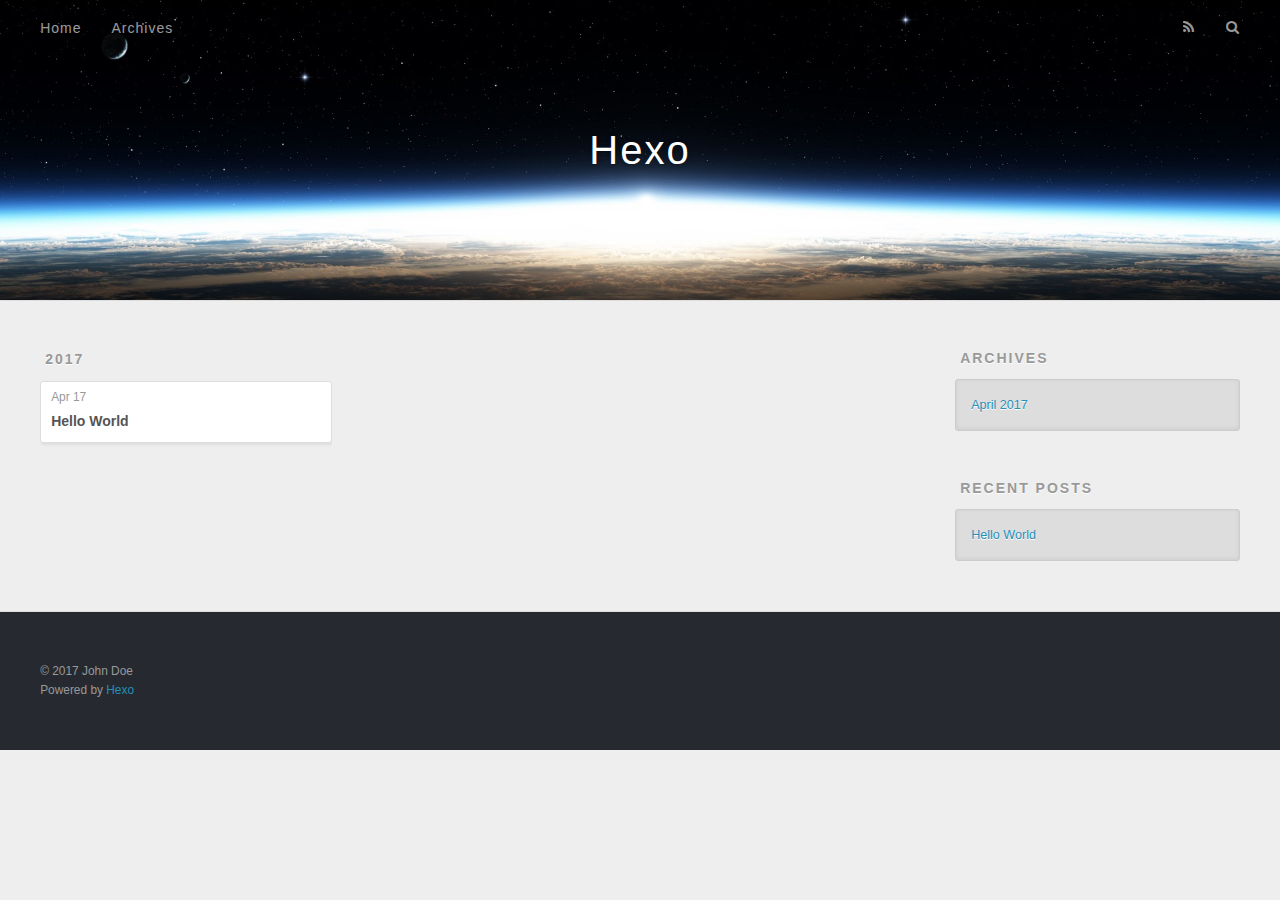
==== archives/index.html @ 11b89c08 "Site updated: 2017-04-18 00:39:40" ====
<!DOCTYPE html>
<html>
<head>
  <meta charset="utf-8">
  
  <title>Archives | Hexo</title>
  <meta name="viewport" content="width=device-width, initial-scale=1, maximum-scale=1">
  <meta property="og:type" content="website">
<meta property="og:title" content="Hexo">
<meta property="og:url" content="http://yoursite.com/archives/index.html">
<meta property="og:site_name" content="Hexo">
<meta name="twitter:card" content="summary">
<meta name="twitter:title" content="Hexo">
  
    <link rel="alternate" href="/atom.xml" title="Hexo" type="application/atom+xml">
  
  
    <link rel="icon" href="/favicon.png">
  
  
    <link href="//fonts.googleapis.com/css?family=Source+Code+Pro" rel="stylesheet" type="text/css">
  
  <link rel="stylesheet" href="/css/style.css">
  

</head>

<body>
  <div id="container">
    <div id="wrap">
      <header id="header">
  <div id="banner"></div>
  <div id="header-outer" class="outer">
    <div id="header-title" class="inner">
      <h1 id="logo-wrap">
        <a href="/" id="logo">Hexo</a>
      </h1>
      
    </div>
    <div id="header-inner" class="inner">
      <nav id="main-nav">
        <a id="main-nav-toggle" class="nav-icon"></a>
        
          <a class="main-nav-link" href="/">Home</a>
        
          <a class="main-nav-link" href="/archives">Archives</a>
        
      </nav>
      <nav id="sub-nav">
        
          <a id="nav-rss-link" class="nav-icon" href="/atom.xml" title="RSS Feed"></a>
        
        <a id="nav-search-btn" class="nav-icon" title="Search"></a>
      </nav>
      <div id="search-form-wrap">
        <form action="//google.com/search" method="get" accept-charset="UTF-8" class="search-form"><input type="search" name="q" class="search-form-input" placeholder="Search"><button type="submit" class="search-form-submit">&#xF002;</button><input type="hidden" name="sitesearch" value="http://yoursite.com"></form>
      </div>
    </div>
  </div>
</header>
      <div class="outer">
        <section id="main">
  
  
    
    
      
      
      <section class="archives-wrap">
        <div class="archive-year-wrap">
          <a href="/archives/2017" class="archive-year">2017</a>
        </div>
        <div class="archives">
    
    <article class="archive-article archive-type-post">
  <div class="archive-article-inner">
    <header class="archive-article-header">
      <a href="/2017/04/17/hello-world/" class="archive-article-date">
  <time datetime="2017-04-17T14:52:27.029Z" itemprop="datePublished">Apr 17</time>
</a>
      
  
    <h1 itemprop="name">
      <a class="archive-article-title" href="/2017/04/17/hello-world/">Hello World</a>
    </h1>
  

    </header>
  </div>
</article>
  
  
    </div></section>
  

</section>
        
          <aside id="sidebar">
  
    

  
    

  
    
  
    
  <div class="widget-wrap">
    <h3 class="widget-title">Archives</h3>
    <div class="widget">
      <ul class="archive-list"><li class="archive-list-item"><a class="archive-list-link" href="/archives/2017/04/">April 2017</a></li></ul>
    </div>
  </div>


  
    
  <div class="widget-wrap">
    <h3 class="widget-title">Recent Posts</h3>
    <div class="widget">
      <ul>
        
          <li>
            <a href="/2017/04/17/hello-world/">Hello World</a>
          </li>
        
      </ul>
    </div>
  </div>

  
</aside>
        
      </div>
      <footer id="footer">
  
  <div class="outer">
    <div id="footer-info" class="inner">
      &copy; 2017 John Doe<br>
      Powered by <a href="http://hexo.io/" target="_blank">Hexo</a>
    </div>
  </div>
</footer>
    </div>
    <nav id="mobile-nav">
  
    <a href="/" class="mobile-nav-link">Home</a>
  
    <a href="/archives" class="mobile-nav-link">Archives</a>
  
</nav>
    

<script src="//ajax.googleapis.com/ajax/libs/jquery/2.0.3/jquery.min.js"></script>


  <link rel="stylesheet" href="/fancybox/jquery.fancybox.css">
  <script src="/fancybox/jquery.fancybox.pack.js"></script>


<script src="/js/script.js"></script>

  </div>
</body>
</html>
---- css/style.css ----
body {
  width: 100%;
}
body:before,
body:after {
  content: "";
  display: table;
}
body:after {
  clear: both;
}
html,
body,
div,
span,
applet,
object,
iframe,
h1,
h2,
h3,
h4,
h5,
h6,
p,
blockquote,
pre,
a,
abbr,
acronym,
address,
big,
cite,
code,
del,
dfn,
em,
img,
ins,
kbd,
q,
s,
samp,
small,
strike,
strong,
sub,
sup,
tt,
var,
dl,
dt,
dd,
ol,
ul,
li,
fieldset,
form,
label,
legend,
table,
caption,
tbody,
tfoot,
thead,
tr,
th,
td {
  margin: 0;
  padding: 0;
  border: 0;
  outline: 0;
  font-weight: inherit;
  font-style: inherit;
  font-family: inherit;
  font-size: 100%;
  vertical-align: baseline;
}
body {
  line-height: 1;
  color: #000;
  background: #fff;
}
ol,
ul {
  list-style: none;
}
table {
  border-collapse: separate;
  border-spacing: 0;
  vertical-align: middle;
}
caption,
th,
td {
  text-align: left;
  font-weight: normal;
  vertical-align: middle;
}
a img {
  border: none;
}
input,
button {
  margin: 0;
  padding: 0;
}
input::-moz-focus-inner,
button::-moz-focus-inner {
  border: 0;
  padding: 0;
}
@font-face {
  font-family: FontAwesome;
  font-style: normal;
  font-weight: normal;
  src: url("fonts/fontawesome-webfont.eot?v=#4.0.3");
  src: url("fonts/fontawesome-webfont.eot?#iefix&v=#4.0.3") format("embedded-opentype"), url("fonts/fontawesome-webfont.woff?v=#4.0.3") format("woff"), url("fonts/fontawesome-webfont.ttf?v=#4.0.3") format("truetype"), url("fonts/fontawesome-webfont.svg#fontawesomeregular?v=#4.0.3") format("svg");
}
html,
body,
#container {
  height: 100%;
}
body {
  background: #eee;
  font: 14px "Helvetica Neue", Helvetica, Arial, sans-serif;
  -webkit-text-size-adjust: 100%;
}
.outer {
  max-width: 1220px;
  margin: 0 auto;
  padding: 0 20px;
}
.outer:before,
.outer:after {
  content: "";
  display: table;
}
.outer:after {
  clear: both;
}
.inner {
  display: inline;
  float: left;
  width: 98.33333333333333%;
  margin: 0 0.833333333333333%;
}
.left,
.alignleft {
  float: left;
}
.right,
.alignright {
  float: right;
}
.clear {
  clear: both;
}
#container {
  position: relative;
}
.mobile-nav-on {
  overflow: hidden;
}
#wrap {
  height: 100%;
  width: 100%;
  position: absolute;
  top: 0;
  left: 0;
  -webkit-transition: 0.2s ease-out;
  -moz-transition: 0.2s ease-out;
  -ms-transition: 0.2s ease-out;
  transition: 0.2s ease-out;
  z-index: 1;
  background: #eee;
}
.mobile-nav-on #wrap {
  left: 280px;
}
@media screen and (min-width: 768px) {
  #main {
    display: inline;
    float: left;
    width: 73.33333333333333%;
    margin: 0 0.833333333333333%;
  }
}
.article-date,
.article-category-link,
.archive-year,
.widget-title {
  text-decoration: none;
  text-transform: uppercase;
  letter-spacing: 2px;
  color: #999;
  margin-bottom: 1em;
  margin-left: 5px;
  line-height: 1em;
  text-shadow: 0 1px #fff;
  font-weight: bold;
}
.article-inner,
.archive-article-inner {
  background: #fff;
  -webkit-box-shadow: 1px 2px 3px #ddd;
  box-shadow: 1px 2px 3px #ddd;
  border: 1px solid #ddd;
  border-radius: 3px;
}
.article-entry h1,
.widget h1 {
  font-size: 2em;
}
.article-entry h2,
.widget h2 {
  font-size: 1.5em;
}
.article-entry h3,
.widget h3 {
  font-size: 1.3em;
}
.article-entry h4,
.widget h4 {
  font-size: 1.2em;
}
.article-entry h5,
.widget h5 {
  font-size: 1em;
}
.article-entry h6,
.widget h6 {
  font-size: 1em;
  color: #999;
}
.article-entry hr,
.widget hr {
  border: 1px dashed #ddd;
}
.article-entry strong,
.widget strong {
  font-weight: bold;
}
.article-entry em,
.widget em,
.article-entry cite,
.widget cite {
  font-style: italic;
}
.article-entry sup,
.widget sup,
.article-entry sub,
.widget sub {
  font-size: 0.75em;
  line-height: 0;
  position: relative;
  vertical-align: baseline;
}
.article-entry sup,
.widget sup {
  top: -0.5em;
}
.article-entry sub,
.widget sub {
  bottom: -0.2em;
}
.article-entry small,
.widget small {
  font-size: 0.85em;
}
.article-entry acronym,
.widget acronym,
.article-entry abbr,
.widget abbr {
  border-bottom: 1px dotted;
}
.article-entry ul,
.widget ul,
.article-entry ol,
.widget ol,
.article-entry dl,
.widget dl {
  margin: 0 20px;
  line-height: 1.6em;
}
.article-entry ul ul,
.widget ul ul,
.article-entry ol ul,
.widget ol ul,
.article-entry ul ol,
.widget ul ol,
.article-entry ol ol,
.widget ol ol {
  margin-top: 0;
  margin-bottom: 0;
}
.article-entry ul,
.widget ul {
  list-style: disc;
}
.article-entry ol,
.widget ol {
  list-style: decimal;
}
.article-entry dt,
.widget dt {
  font-weight: bold;
}
#header {
  height: 300px;
  position: relative;
  border-bottom: 1px solid #ddd;
}
#header:before,
#header:after {
  content: "";
  position: absolute;
  left: 0;
  right: 0;
  height: 40px;
}
#header:before {
  top: 0;
  background: -webkit-linear-gradient(rgba(0,0,0,0.2), transparent);
  background: -moz-linear-gradient(rgba(0,0,0,0.2), transparent);
  background: -ms-linear-gradient(rgba(0,0,0,0.2), transparent);
  background: linear-gradient(rgba(0,0,0,0.2), transparent);
}
#header:after {
  bottom: 0;
  background: -webkit-linear-gradient(transparent, rgba(0,0,0,0.2));
  background: -moz-linear-gradient(transparent, rgba(0,0,0,0.2));
  background: -ms-linear-gradient(transparent, rgba(0,0,0,0.2));
  background: linear-gradient(transparent, rgba(0,0,0,0.2));
}
#header-outer {
  height: 100%;
  position: relative;
}
#header-inner {
  position: relative;
  overflow: hidden;
}
#banner {
  position: absolute;
  top: 0;
  left: 0;
  width: 100%;
  height: 100%;
  background: url("images/banner.jpg") center #000;
  -webkit-background-size: cover;
  -moz-background-size: cover;
  background-size: cover;
  z-index: -1;
}
#header-title {
  text-align: center;
  height: 40px;
  position: absolute;
  top: 50%;
  left: 0;
  margin-top: -20px;
}
#logo,
#subtitle {
  text-decoration: none;
  color: #fff;
  font-weight: 300;
  text-shadow: 0 1px 4px rgba(0,0,0,0.3);
}
#logo {
  font-size: 40px;
  line-height: 40px;
  letter-spacing: 2px;
}
#subtitle {
  font-size: 16px;
  line-height: 16px;
  letter-spacing: 1px;
}
#subtitle-wrap {
  margin-top: 16px;
}
#main-nav {
  float: left;
  margin-left: -15px;
}
.nav-icon,
.main-nav-link {
  float: left;
  color: #fff;
  opacity: 0.6;
  text-decoration: none;
  text-shadow: 0 1px rgba(0,0,0,0.2);
  -webkit-transition: opacity 0.2s;
  -moz-transition: opacity 0.2s;
  -ms-transition: opacity 0.2s;
  transition: opacity 0.2s;
  display: block;
  padding: 20px 15px;
}
.nav-icon:hover,
.main-nav-link:hover {
  opacity: 1;
}
.nav-icon {
  font-family: FontAwesome;
  text-align: center;
  font-size: 14px;
  width: 14px;
  height: 14px;
  padding: 20px 15px;
  position: relative;
  cursor: pointer;
}
.main-nav-link {
  font-weight: 300;
  letter-spacing: 1px;
}
@media screen and (max-width: 479px) {
  .main-nav-link {
    display: none;
  }
}
#main-nav-toggle {
  display: none;
}
#main-nav-toggle:before {
  content: "\f0c9";
}
@media screen and (max-width: 479px) {
  #main-nav-toggle {
    display: block;
  }
}
#sub-nav {
  float: right;
  margin-right: -15px;
}
#nav-rss-link:before {
  content: "\f09e";
}
#nav-search-btn:before {
  content: "\f002";
}
#search-form-wrap {
  position: absolute;
  top: 15px;
  width: 150px;
  height: 30px;
  right: -150px;
  opacity: 0;
  -webkit-transition: 0.2s ease-out;
  -moz-transition: 0.2s ease-out;
  -ms-transition: 0.2s ease-out;
  transition: 0.2s ease-out;
}
#search-form-wrap.on {
  opacity: 1;
  right: 0;
}
@media screen and (max-width: 479px) {
  #search-form-wrap {
    width: 100%;
    right: -100%;
  }
}
.search-form {
  position: absolute;
  top: 0;
  left: 0;
  right: 0;
  background: #fff;
  padding: 5px 15px;
  border-radius: 15px;
  -webkit-box-shadow: 0 0 10px rgba(0,0,0,0.3);
  box-shadow: 0 0 10px rgba(0,0,0,0.3);
}
.search-form-input {
  border: none;
  background: none;
  color: #555;
  width: 100%;
  font: 13px "Helvetica Neue", Helvetica, Arial, sans-serif;
  outline: none;
}
.search-form-input::-webkit-search-results-decoration,
.search-form-input::-webkit-search-cancel-button {
  -webkit-appearance: none;
}
.search-form-submit {
  position: absolute;
  top: 50%;
  right: 10px;
  margin-top: -7px;
  font: 13px FontAwesome;
  border: none;
  background: none;
  color: #bbb;
  cursor: pointer;
}
.search-form-submit:hover,
.search-form-submit:focus {
  color: #777;
}
.article {
  margin: 50px 0;
}
.article-inner {
  overflow: hidden;
}
.article-meta:before,
.article-meta:after {
  content: "";
  display: table;
}
.article-meta:after {
  clear: both;
}
.article-date {
  float: left;
}
.article-category {
  float: left;
  line-height: 1em;
  color: #ccc;
  text-shadow: 0 1px #fff;
  margin-left: 8px;
}
.article-category:before {
  content: "\2022";
}
.article-category-link {
  margin: 0 12px 1em;
}
.article-header {
  padding: 20px 20px 0;
}
.article-title {
  text-decoration: none;
  font-size: 2em;
  font-weight: bold;
  color: #555;
  line-height: 1.1em;
  -webkit-transition: color 0.2s;
  -moz-transition: color 0.2s;
  -ms-transition: color 0.2s;
  transition: color 0.2s;
}
a.article-title:hover {
  color: #258fb8;
}
.article-entry {
  color: #555;
  padding: 0 20px;
}
.article-entry:before,
.article-entry:after {
  content: "";
  display: table;
}
.article-entry:after {
  clear: both;
}
.article-entry p,
.article-entry table {
  line-height: 1.6em;
  margin: 1.6em 0;
}
.article-entry h1,
.article-entry h2,
.article-entry h3,
.article-entry h4,
.article-entry h5,
.article-entry h6 {
  font-weight: bold;
}
.article-entry h1,
.article-entry h2,
.article-entry h3,
.article-entry h4,
.article-entry h5,
.article-entry h6 {
  line-height: 1.1em;
  margin: 1.1em 0;
}
.article-entry a {
  color: #258fb8;
  text-decoration: none;
}
.article-entry a:hover {
  text-decoration: underline;
}
.article-entry ul,
.article-entry ol,
.article-entry dl {
  margin-top: 1.6em;
  margin-bottom: 1.6em;
}
.article-entry img,
.article-entry video {
  max-width: 100%;
  height: auto;
  display: block;
  margin: auto;
}
.article-entry iframe {
  border: none;
}
.article-entry table {
  width: 100%;
  border-collapse: collapse;
  border-spacing: 0;
}
.article-entry th {
  font-weight: bold;
  border-bottom: 3px solid #ddd;
  padding-bottom: 0.5em;
}
.article-entry td {
  border-bottom: 1px solid #ddd;
  padding: 10px 0;
}
.article-entry blockquote {
  font-family: Georgia, "Times New Roman", serif;
  font-size: 1.4em;
  margin: 1.6em 20px;
  text-align: center;
}
.article-entry blockquote footer {
  font-size: 14px;
  margin: 1.6em 0;
  font-family: "Helvetica Neue", Helvetica, Arial, sans-serif;
}
.article-entry blockquote footer cite:before {
  content: "—";
  padding: 0 0.5em;
}
.article-entry .pullquote {
  text-align: left;
  width: 45%;
  margin: 0;
}
.article-entry .pullquote.left {
  margin-left: 0.5em;
  margin-right: 1em;
}
.article-entry .pullquote.right {
  margin-right: 0.5em;
  margin-left: 1em;
}
.article-entry .caption {
  color: #999;
  display: block;
  font-size: 0.9em;
  margin-top: 0.5em;
  position: relative;
  text-align: center;
}
.article-entry .video-container {
  position: relative;
  padding-top: 56.25%;
  height: 0;
  overflow: hidden;
}
.article-entry .video-container iframe,
.article-entry .video-container object,
.article-entry .video-container embed {
  position: absolute;
  top: 0;
  left: 0;
  width: 100%;
  height: 100%;
  margin-top: 0;
}
.article-more-link a {
  display: inline-block;
  line-height: 1em;
  padding: 6px 15px;
  border-radius: 15px;
  background: #eee;
  color: #999;
  text-shadow: 0 1px #fff;
  text-decoration: none;
}
.article-more-link a:hover {
  background: #258fb8;
  color: #fff;
  text-decoration: none;
  text-shadow: 0 1px #1e7293;
}
.article-footer {
  font-size: 0.85em;
  line-height: 1.6em;
  border-top: 1px solid #ddd;
  padding-top: 1.6em;
  margin: 0 20px 20px;
}
.article-footer:before,
.article-footer:after {
  content: "";
  display: table;
}
.article-footer:after {
  clear: both;
}
.article-footer a {
  color: #999;
  text-decoration: none;
}
.article-footer a:hover {
  color: #555;
}
.article-tag-list-item {
  float: left;
  margin-right: 10px;
}
.article-tag-list-link:before {
  content: "#";
}
.article-comment-link {
  float: right;
}
.article-comment-link:before {
  content: "\f075";
  font-family: FontAwesome;
  padding-right: 8px;
}
.article-share-link {
  cursor: pointer;
  float: right;
  margin-left: 20px;
}
.article-share-link:before {
  content: "\f064";
  font-family: FontAwesome;
  padding-right: 6px;
}
#article-nav {
  position: relative;
}
#article-nav:before,
#article-nav:after {
  content: "";
  display: table;
}
#article-nav:after {
  clear: both;
}
@media screen and (min-width: 768px) {
  #article-nav {
    margin: 50px 0;
  }
  #article-nav:before {
    width: 8px;
    height: 8px;
    position: absolute;
    top: 50%;
    left: 50%;
    margin-top: -4px;
    margin-left: -4px;
    content: "";
    border-radius: 50%;
    background: #ddd;
    -webkit-box-shadow: 0 1px 2px #fff;
    box-shadow: 0 1px 2px #fff;
  }
}
.article-nav-link-wrap {
  text-decoration: none;
  text-shadow: 0 1px #fff;
  color: #999;
  -webkit-box-sizing: border-box;
  -moz-box-sizing: border-box;
  box-sizing: border-box;
  margin-top: 50px;
  text-align: center;
  display: block;
}
.article-nav-link-wrap:hover {
  color: #555;
}
@media screen and (min-width: 768px) {
  .article-nav-link-wrap {
    width: 50%;
    margin-top: 0;
  }
}
@media screen and (min-width: 768px) {
  #article-nav-newer {
    float: left;
    text-align: right;
    padding-right: 20px;
  }
}
@media screen and (min-width: 768px) {
  #article-nav-older {
    float: right;
    text-align: left;
    padding-left: 20px;
  }
}
.article-nav-caption {
  text-transform: uppercase;
  letter-spacing: 2px;
  color: #ddd;
  line-height: 1em;
  font-weight: bold;
}
#article-nav-newer .article-nav-caption {
  margin-right: -2px;
}
.article-nav-title {
  font-size: 0.85em;
  line-height: 1.6em;
  margin-top: 0.5em;
}
.article-share-box {
  position: absolute;
  display: none;
  background: #fff;
  -webkit-box-shadow: 1px 2px 10px rgba(0,0,0,0.2);
  box-shadow: 1px 2px 10px rgba(0,0,0,0.2);
  border-radius: 3px;
  margin-left: -145px;
  overflow: hidden;
  z-index: 1;
}
.article-share-box.on {
  display: block;
}
.article-share-input {
  width: 100%;
  background: none;
  -webkit-box-sizing: border-box;
  -moz-box-sizing: border-box;
  box-sizing: border-box;
  font: 14px "Helvetica Neue", Helvetica, Arial, sans-serif;
  padding: 0 15px;
  color: #555;
  outline: none;
  border: 1px solid #ddd;
  border-radius: 3px 3px 0 0;
  height: 36px;
  line-height: 36px;
}
.article-share-links {
  background: #eee;
}
.article-share-links:before,
.article-share-links:after {
  content: "";
  display: table;
}
.article-share-links:after {
  clear: both;
}
.article-share-twitter,
.article-share-facebook,
.article-share-pinterest,
.article-share-google {
  width: 50px;
  height: 36px;
  display: block;
  float: left;
  position: relative;
  color: #999;
  text-shadow: 0 1px #fff;
}
.article-share-twitter:before,
.article-share-facebook:before,
.article-share-pinterest:before,
.article-share-google:before {
  font-size: 20px;
  font-family: FontAwesome;
  width: 20px;
  height: 20px;
  position: absolute;
  top: 50%;
  left: 50%;
  margin-top: -10px;
  margin-left: -10px;
  text-align: center;
}
.article-share-twitter:hover,
.article-share-facebook:hover,
.article-share-pinterest:hover,
.article-share-google:hover {
  color: #fff;
}
.article-share-twitter:before {
  content: "\f099";
}
.article-share-twitter:hover {
  background: #00aced;
  text-shadow: 0 1px #008abe;
}
.article-share-facebook:before {
  content: "\f09a";
}
.article-share-facebook:hover {
  background: #3b5998;
  text-shadow: 0 1px #2f477a;
}
.article-share-pinterest:before {
  content: "\f0d2";
}
.article-share-pinterest:hover {
  background: #cb2027;
  text-shadow: 0 1px #a21a1f;
}
.article-share-google:before {
  content: "\f0d5";
}
.article-share-google:hover {
  background: #dd4b39;
  text-shadow: 0 1px #be3221;
}
.article-gallery {
  background: #000;
  position: relative;
}
.article-gallery-photos {
  position: relative;
  overflow: hidden;
}
.article-gallery-img {
  display: none;
  max-width: 100%;
}
.article-gallery-img:first-child {
  display: block;
}
.article-gallery-img.loaded {
  position: absolute;
  display: block;
}
.article-gallery-img img {
  display: block;
  max-width: 100%;
  margin: 0 auto;
}
#comments {
  background: #fff;
  -webkit-box-shadow: 1px 2px 3px #ddd;
  box-shadow: 1px 2px 3px #ddd;
  padding: 20px;
  border: 1px solid #ddd;
  border-radius: 3px;
  margin: 50px 0;
}
#comments a {
  color: #258fb8;
}
.archives-wrap {
  margin: 50px 0;
}
.archives:before,
.archives:after {
  content: "";
  display: table;
}
.archives:after {
  clear: both;
}
.archive-year-wrap {
  margin-bottom: 1em;
}
.archives {
  -webkit-column-gap: 10px;
  -moz-column-gap: 10px;
  column-gap: 10px;
}
@media screen and (min-width: 480px) and (max-width: 767px) {
  .archives {
    -webkit-column-count: 2;
    -moz-column-count: 2;
    column-count: 2;
  }
}
@media screen and (min-width: 768px) {
  .archives {
    -webkit-column-count: 3;
    -moz-column-count: 3;
    column-count: 3;
  }
}
.archive-article {
  -webkit-column-break-inside: avoid;
  page-break-inside: avoid;
  overflow: hidden;
  break-inside: avoid-column;
}
.archive-article-inner {
  padding: 10px;
  margin-bottom: 15px;
}
.archive-article-title {
  text-decoration: none;
  font-weight: bold;
  color: #555;
  -webkit-transition: color 0.2s;
  -moz-transition: color 0.2s;
  -ms-transition: color 0.2s;
  transition: color 0.2s;
  line-height: 1.6em;
}
.archive-article-title:hover {
  color: #258fb8;
}
.archive-article-footer {
  margin-top: 1em;
}
.archive-article-date {
  color: #999;
  text-decoration: none;
  font-size: 0.85em;
  line-height: 1em;
  margin-bottom: 0.5em;
  display: block;
}
#page-nav {
  margin: 50px auto;
  background: #fff;
  -webkit-box-shadow: 1px 2px 3px #ddd;
  box-shadow: 1px 2px 3px #ddd;
  border: 1px solid #ddd;
  border-radius: 3px;
  text-align: center;
  color: #999;
  overflow: hidden;
}
#page-nav:before,
#page-nav:after {
  content: "";
  display: table;
}
#page-nav:after {
  clear: both;
}
#page-nav a,
#page-nav span {
  padding: 10px 20px;
  line-height: 1;
  height: 2ex;
}
#page-nav a {
  color: #999;
  text-decoration: none;
}
#page-nav a:hover {
  background: #999;
  color: #fff;
}
#page-nav .prev {
  float: left;
}
#page-nav .next {
  float: right;
}
#page-nav .page-number {
  display: inline-block;
}
@media screen and (max-width: 479px) {
  #page-nav .page-number {
    display: none;
  }
}
#page-nav .current {
  color: #555;
  font-weight: bold;
}
#page-nav .space {
  color: #ddd;
}
#footer {
  background: #262a30;
  padding: 50px 0;
  border-top: 1px solid #ddd;
  color: #999;
}
#footer a {
  color: #258fb8;
  text-decoration: none;
}
#footer a:hover {
  text-decoration: underline;
}
#footer-info {
  line-height: 1.6em;
  font-size: 0.85em;
}
.article-entry pre,
.article-entry .highlight {
  background: #2d2d2d;
  margin: 0 -20px;
  padding: 15px 20px;
  border-style: solid;
  border-color: #ddd;
  border-width: 1px 0;
  overflow: auto;
  color: #ccc;
  line-height: 22.400000000000002px;
}
.article-entry .highlight .gutter pre,
.article-entry .gist .gist-file .gist-data .line-numbers {
  color: #666;
  font-size: 0.85em;
}
.article-entry pre,
.article-entry code {
  font-family: "Source Code Pro", Consolas, Monaco, Menlo, Consolas, monospace;
}
.article-entry code {
  background: #eee;
  text-shadow: 0 1px #fff;
  padding: 0 0.3em;
}
.article-entry pre code {
  background: none;
  text-shadow: none;
  padding: 0;
}
.article-entry .highlight pre {
  border: none;
  margin: 0;
  padding: 0;
}
.article-entry .highlight table {
  margin: 0;
  width: auto;
}
.article-entry .highlight td {
  border: none;
  padding: 0;
}
.article-entry .highlight figcaption {
  font-size: 0.85em;
  color: #999;
  line-height: 1em;
  margin-bottom: 1em;
}
.article-entry .highlight figcaption:before,
.article-entry .highlight figcaption:after {
  content: "";
  display: table;
}
.article-entry .highlight figcaption:after {
  clear: both;
}
.article-entry .highlight figcaption a {
  float: right;
}
.article-entry .highlight .gutter pre {
  text-align: right;
  padding-right: 20px;
}
.article-entry .highlight .line {
  height: 22.400000000000002px;
}
.article-entry .highlight .line.marked {
  background: #515151;
}
.article-entry .gist {
  margin: 0 -20px;
  border-style: solid;
  border-color: #ddd;
  border-width: 1px 0;
  background: #2d2d2d;
  padding: 15px 20px 15px 0;
}
.article-entry .gist .gist-file {
  border: none;
  font-family: "Source Code Pro", Consolas, Monaco, Menlo, Consolas, monospace;
  margin: 0;
}
.article-entry .gist .gist-file .gist-data {
  background: none;
  border: none;
}
.article-entry .gist .gist-file .gist-data .line-numbers {
  background: none;
  border: none;
  padding: 0 20px 0 0;
}
.article-entry .gist .gist-file .gist-data .line-data {
  padding: 0 !important;
}
.article-entry .gist .gist-file .highlight {
  margin: 0;
  padding: 0;
  border: none;
}
.article-entry .gist .gist-file .gist-meta {
  background: #2d2d2d;
  color: #999;
  font: 0.85em "Helvetica Neue", Helvetica, Arial, sans-serif;
  text-shadow: 0 0;
  padding: 0;
  margin-top: 1em;
  margin-left: 20px;
}
.article-entry .gist .gist-file .gist-meta a {
  color: #258fb8;
  font-weight: normal;
}
.article-entry .gist .gist-file .gist-meta a:hover {
  text-decoration: underline;
}
pre .comment,
pre .title {
  color: #999;
}
pre .variable,
pre .attribute,
pre .tag,
pre .regexp,
pre .ruby .constant,
pre .xml .tag .title,
pre .xml .pi,
pre .xml .doctype,
pre .html .doctype,
pre .css .id,
pre .css .class,
pre .css .pseudo {
  color: #f2777a;
}
pre .number,
pre .preprocessor,
pre .built_in,
pre .literal,
pre .params,
pre .constant {
  color: #f99157;
}
pre .class,
pre .ruby .class .title,
pre .css .rules .attribute {
  color: #9c9;
}
pre .string,
pre .value,
pre .inheritance,
pre .header,
pre .ruby .symbol,
pre .xml .cdata {
  color: #9c9;
}
pre .css .hexcolor {
  color: #6cc;
}
pre .function,
pre .python .decorator,
pre .python .title,
pre .ruby .function .title,
pre .ruby .title .keyword,
pre .perl .sub,
pre .javascript .title,
pre .coffeescript .title {
  color: #69c;
}
pre .keyword,
pre .javascript .function {
  color: #c9c;
}
@media screen and (max-width: 479px) {
  #mobile-nav {
    position: absolute;
    top: 0;
    left: 0;
    width: 280px;
    height: 100%;
    background: #191919;
    border-right: 1px solid #fff;
  }
}
@media screen and (max-width: 479px) {
  .mobile-nav-link {
    display: block;
    color: #999;
    text-decoration: none;
    padding: 15px 20px;
    font-weight: bold;
  }
  .mobile-nav-link:hover {
    color: #fff;
  }
}
@media screen and (min-width: 768px) {
  #sidebar {
    display: inline;
    float: left;
    width: 23.333333333333332%;
    margin: 0 0.833333333333333%;
  }
}
.widget-wrap {
  margin: 50px 0;
}
.widget {
  color: #777;
  text-shadow: 0 1px #fff;
  background: #ddd;
  -webkit-box-shadow: 0 -1px 4px #ccc inset;
  box-shadow: 0 -1px 4px #ccc inset;
  border: 1px solid #ccc;
  padding: 15px;
  border-radius: 3px;
}
.widget a {
  color: #258fb8;
  text-decoration: none;
}
.widget a:hover {
  text-decoration: underline;
}
.widget ul ul,
.widget ol ul,
.widget dl ul,
.widget ul ol,
.widget ol ol,
.widget dl ol,
.widget ul dl,
.widget ol dl,
.widget dl dl {
  margin-left: 15px;
  list-style: disc;
}
.widget {
  line-height: 1.6em;
  word-wrap: break-word;
  font-size: 0.9em;
}
.widget ul,
.widget ol {
  list-style: none;
  margin: 0;
}
.widget ul ul,
.widget ol ul,
.widget ul ol,
.widget ol ol {
  margin: 0 20px;
}
.widget ul ul,
.widget ol ul {
  list-style: disc;
}
.widget ul ol,
.widget ol ol {
  list-style: decimal;
}
.category-list-count,
.tag-list-count,
.archive-list-count {
  padding-left: 5px;
  color: #999;
  font-size: 0.85em;
}
.category-list-count:before,
.tag-list-count:before,
.archive-list-count:before {
  content: "(";
}
.category-list-count:after,
.tag-list-count:after,
.archive-list-count:after {
  content: ")";
}
.tagcloud a {
  margin-right: 5px;
  display: inline-block;
}
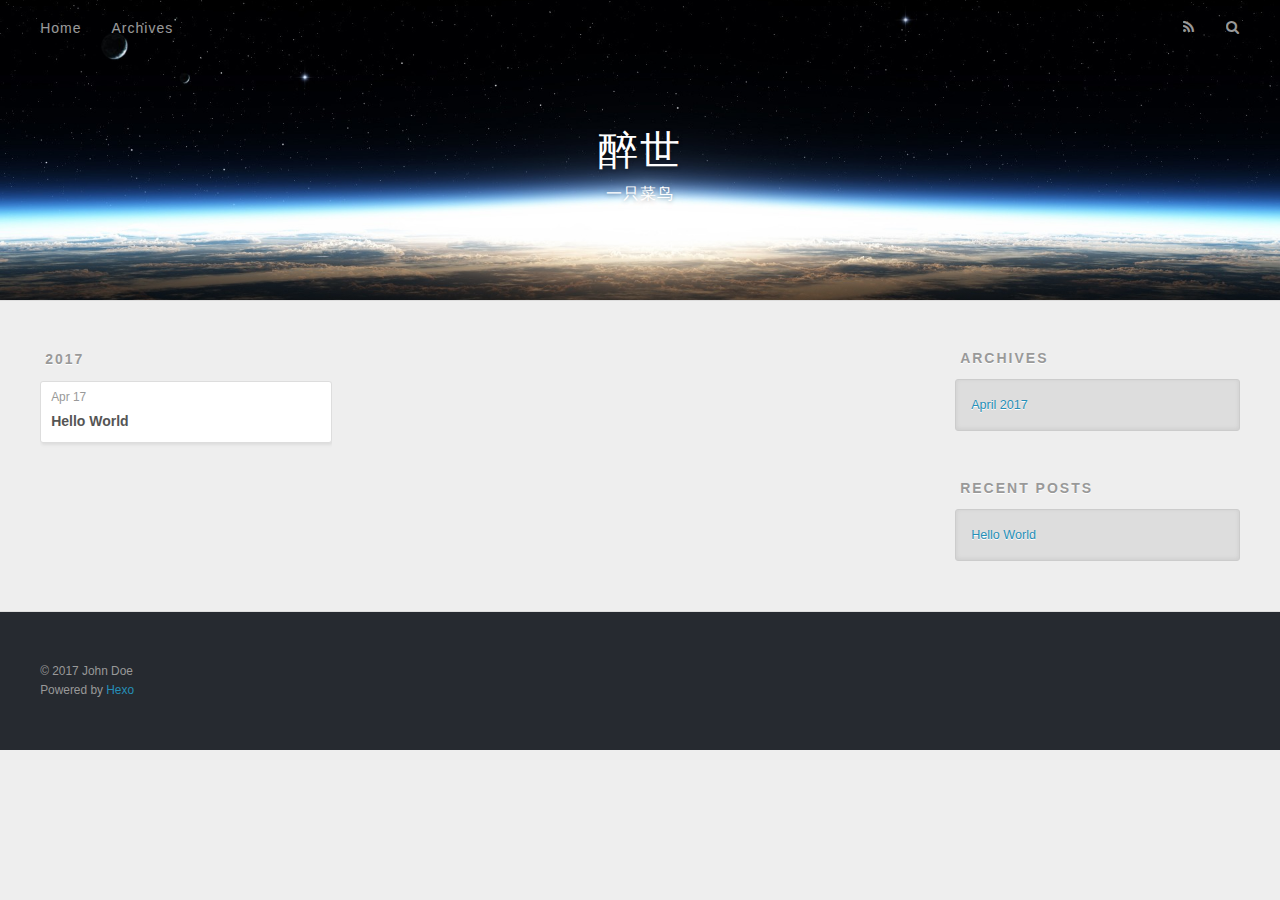
==== commit 9f2fb2a0: "Site updated: 2017-04-23 20:09:02" ====
--- a/archives/index.html
+++ b/archives/index.html
@@ -3,16 +3,19 @@
 <head>
   <meta charset="utf-8">
   
-  <title>Archives | Hexo</title>
+  <title>Archives | 醉世</title>
   <meta name="viewport" content="width=device-width, initial-scale=1, maximum-scale=1">
-  <meta property="og:type" content="website">
-<meta property="og:title" content="Hexo">
-<meta property="og:url" content="http://yoursite.com/archives/index.html">
-<meta property="og:site_name" content="Hexo">
+  <meta name="description" content="随便记录一些东西吧，毕竟菜鸟">
+<meta property="og:type" content="website">
+<meta property="og:title" content="醉世">
+<meta property="og:url" content="http://drunkamn.github.io/archives/index.html">
+<meta property="og:site_name" content="醉世">
+<meta property="og:description" content="随便记录一些东西吧，毕竟菜鸟">
 <meta name="twitter:card" content="summary">
-<meta name="twitter:title" content="Hexo">
+<meta name="twitter:title" content="醉世">
+<meta name="twitter:description" content="随便记录一些东西吧，毕竟菜鸟">
   
-    <link rel="alternate" href="/atom.xml" title="Hexo" type="application/atom+xml">
+    <link rel="alternate" href="/atom.xml" title="醉世" type="application/atom+xml">
   
   
     <link rel="icon" href="/favicon.png">
@@ -33,8 +36,12 @@
   <div id="header-outer" class="outer">
     <div id="header-title" class="inner">
       <h1 id="logo-wrap">
-        <a href="/" id="logo">Hexo</a>
+        <a href="/" id="logo">醉世</a>
       </h1>
+      
+        <h2 id="subtitle-wrap">
+          <a href="/" id="subtitle">一只菜鸟</a>
+        </h2>
       
     </div>
     <div id="header-inner" class="inner">
@@ -53,7 +60,7 @@
         <a id="nav-search-btn" class="nav-icon" title="Search"></a>
       </nav>
       <div id="search-form-wrap">
-        <form action="//google.com/search" method="get" accept-charset="UTF-8" class="search-form"><input type="search" name="q" class="search-form-input" placeholder="Search"><button type="submit" class="search-form-submit">&#xF002;</button><input type="hidden" name="sitesearch" value="http://yoursite.com"></form>
+        <form action="//google.com/search" method="get" accept-charset="UTF-8" class="search-form"><input type="search" name="q" class="search-form-input" placeholder="Search"><button type="submit" class="search-form-submit">&#xF002;</button><input type="hidden" name="sitesearch" value="http://drunkamn.github.io"></form>
       </div>
     </div>
   </div>
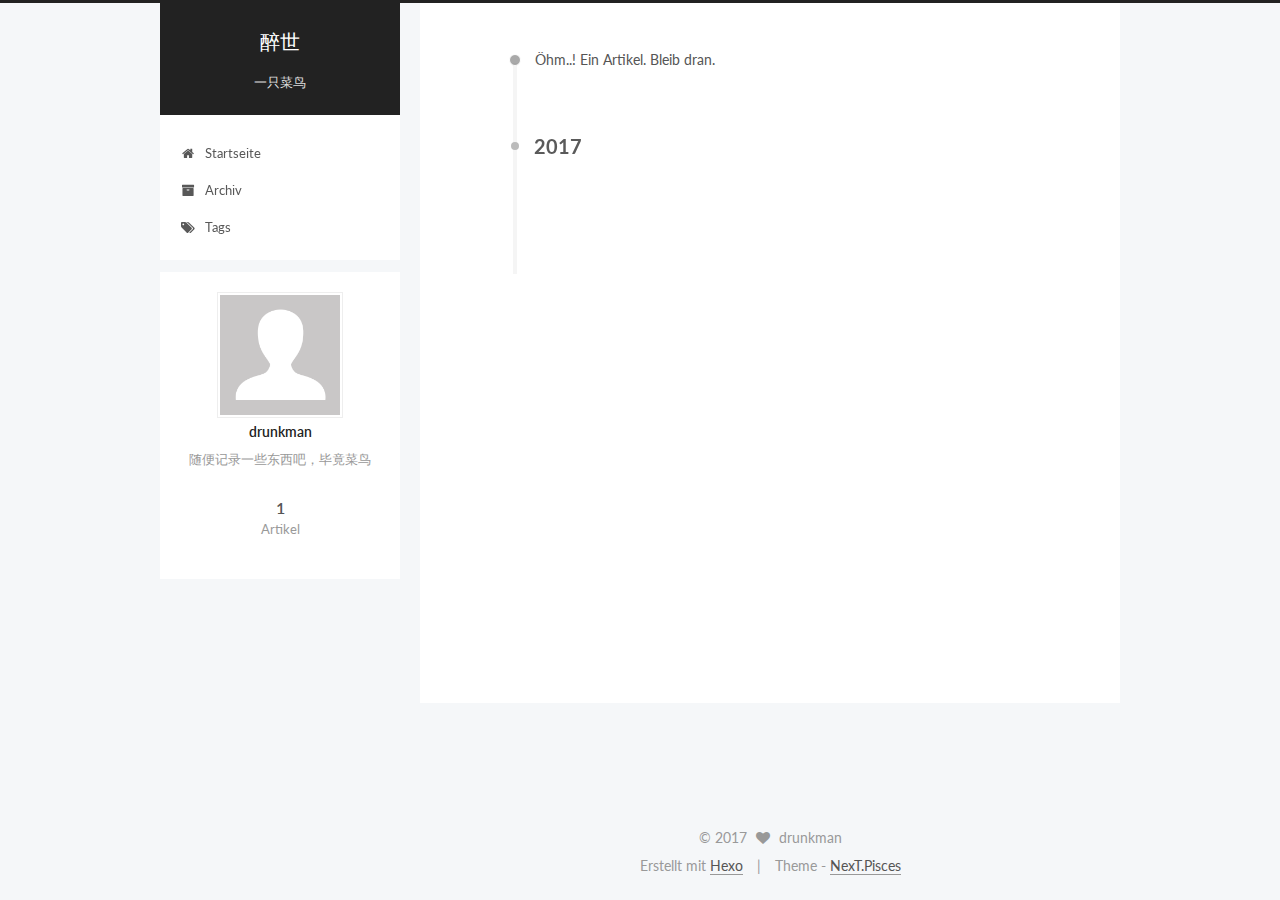
==== commit e4007dba: "Site updated: 2017-04-23 23:36:42" ====
--- a/archives/index.html
+++ b/archives/index.html
@@ -1,173 +1,559 @@
-<!DOCTYPE html>
-<html>
+<!doctype html>
+
+
+
+  
+
+
+<html class="theme-next pisces use-motion" lang="zh">
 <head>
-  <meta charset="utf-8">
-  
-  <title>Archives | 醉世</title>
-  <meta name="viewport" content="width=device-width, initial-scale=1, maximum-scale=1">
-  <meta name="description" content="随便记录一些东西吧，毕竟菜鸟">
+  <meta charset="UTF-8"/>
+<meta http-equiv="X-UA-Compatible" content="IE=edge" />
+<meta name="viewport" content="width=device-width, initial-scale=1, maximum-scale=1"/>
+
+
+
+
+
+
+<meta http-equiv="Cache-Control" content="no-transform" />
+<meta http-equiv="Cache-Control" content="no-siteapp" />
+
+
+
+
+
+
+
+
+
+
+
+
+
+
+
+  
+  
+  <link href="/lib/fancybox/source/jquery.fancybox.css?v=2.1.5" rel="stylesheet" type="text/css" />
+
+
+
+
+  
+  
+  
+  
+
+  
+    
+    
+  
+
+  
+
+  
+
+  
+
+  
+
+  
+    
+    
+    <link href="//fonts.googleapis.com/css?family=Lato:300,300italic,400,400italic,700,700italic&subset=latin,latin-ext" rel="stylesheet" type="text/css">
+  
+
+
+
+
+
+
+<link href="/lib/font-awesome/css/font-awesome.min.css?v=4.6.2" rel="stylesheet" type="text/css" />
+
+<link href="/css/main.css?v=5.1.1" rel="stylesheet" type="text/css" />
+
+
+  <meta name="keywords" content="Hexo, NexT" />
+
+
+
+
+
+
+
+
+  <link rel="shortcut icon" type="image/x-icon" href="/favicon.ico?v=5.1.1" />
+
+
+
+
+
+
+<meta name="description" content="随便记录一些东西吧，毕竟菜鸟">
 <meta property="og:type" content="website">
 <meta property="og:title" content="醉世">
-<meta property="og:url" content="http://drunkamn.github.io/archives/index.html">
+<meta property="og:url" content="http://drunkman.github.io/archives/index.html">
 <meta property="og:site_name" content="醉世">
 <meta property="og:description" content="随便记录一些东西吧，毕竟菜鸟">
 <meta name="twitter:card" content="summary">
 <meta name="twitter:title" content="醉世">
 <meta name="twitter:description" content="随便记录一些东西吧，毕竟菜鸟">
-  
-    <link rel="alternate" href="/atom.xml" title="醉世" type="application/atom+xml">
-  
-  
-    <link rel="icon" href="/favicon.png">
-  
-  
-    <link href="//fonts.googleapis.com/css?family=Source+Code+Pro" rel="stylesheet" type="text/css">
-  
-  <link rel="stylesheet" href="/css/style.css">
-  
-
+
+
+
+<script type="text/javascript" id="hexo.configurations">
+  var NexT = window.NexT || {};
+  var CONFIG = {
+    root: '/',
+    scheme: 'Pisces',
+    sidebar: {"position":"left","display":"post","offset":12,"offset_float":0,"b2t":false,"scrollpercent":false},
+    fancybox: true,
+    motion: true,
+    duoshuo: {
+      userId: '0',
+      author: 'Author'
+    },
+    algolia: {
+      applicationID: '',
+      apiKey: '',
+      indexName: '',
+      hits: {"per_page":10},
+      labels: {"input_placeholder":"Search for Posts","hits_empty":"We didn't find any results for the search: ${query}","hits_stats":"${hits} results found in ${time} ms"}
+    }
+  };
+</script>
+
+
+
+  <link rel="canonical" href="http://drunkman.github.io/archives/"/>
+
+
+
+
+
+  <title>Archiv | 醉世</title>
 </head>
 
-<body>
-  <div id="container">
-    <div id="wrap">
-      <header id="header">
-  <div id="banner"></div>
-  <div id="header-outer" class="outer">
-    <div id="header-title" class="inner">
-      <h1 id="logo-wrap">
-        <a href="/" id="logo">醉世</a>
+<body itemscope itemtype="http://schema.org/WebPage" lang="zh">
+
+  
+
+
+
+
+
+
+
+
+
+
+
+
+
+
+  
+  
+    
+  
+
+  <div class="container sidebar-position-left  page-archive  ">
+    <div class="headband"></div>
+
+    <header id="header" class="header" itemscope itemtype="http://schema.org/WPHeader">
+      <div class="header-inner"><div class="site-brand-wrapper">
+  <div class="site-meta ">
+    
+
+    <div class="custom-logo-site-title">
+      <a href="/"  class="brand" rel="start">
+        <span class="logo-line-before"><i></i></span>
+        <span class="site-title">醉世</span>
+        <span class="logo-line-after"><i></i></span>
+      </a>
+    </div>
+      
+        <p class="site-subtitle">一只菜鸟</p>
+      
+  </div>
+
+  <div class="site-nav-toggle">
+    <button>
+      <span class="btn-bar"></span>
+      <span class="btn-bar"></span>
+      <span class="btn-bar"></span>
+    </button>
+  </div>
+</div>
+
+<nav class="site-nav">
+  
+
+  
+    <ul id="menu" class="menu">
+      
+        
+        <li class="menu-item menu-item-home">
+          <a href="/" rel="section">
+            
+              <i class="menu-item-icon fa fa-fw fa-home"></i> <br />
+            
+            Startseite
+          </a>
+        </li>
+      
+        
+        <li class="menu-item menu-item-archives">
+          <a href="/archives" rel="section">
+            
+              <i class="menu-item-icon fa fa-fw fa-archive"></i> <br />
+            
+            Archiv
+          </a>
+        </li>
+      
+        
+        <li class="menu-item menu-item-tags">
+          <a href="/tags" rel="section">
+            
+              <i class="menu-item-icon fa fa-fw fa-tags"></i> <br />
+            
+            Tags
+          </a>
+        </li>
+      
+
+      
+    </ul>
+  
+
+  
+</nav>
+
+
+
+ </div>
+    </header>
+
+    <main id="main" class="main">
+      <div class="main-inner">
+        <div class="content-wrap">
+          <div id="content" class="content">
+            
+
+  <section id="posts" class="posts-collapse">
+    <span class="archive-move-on"></span>
+
+    <span class="archive-page-counter">
+      
+      
+      
+        
+      
+      Öhm..! Ein Artikel. Bleib dran.
+    </span>
+
+    
+
+      
+      
+      
+
+      
+        
+        <div class="collection-title">
+          <h2 class="archive-year motion-element" id="archive-year-2017">2017</h2>
+        </div>
+      
+      
+
+      
+
+  <article class="post post-type-normal" itemscope itemtype="http://schema.org/Article">
+    <header class="post-header">
+
+      <h1 class="post-title">
+        
+            <a class="post-title-link" href="/2017/04/17/hello-world/" itemprop="url">
+              
+                <span itemprop="name">Hello World</span>
+              
+            </a>
+        
       </h1>
-      
-        <h2 id="subtitle-wrap">
-          <a href="/" id="subtitle">一只菜鸟</a>
-        </h2>
-      
-    </div>
-    <div id="header-inner" class="inner">
-      <nav id="main-nav">
-        <a id="main-nav-toggle" class="nav-icon"></a>
-        
-          <a class="main-nav-link" href="/">Home</a>
-        
-          <a class="main-nav-link" href="/archives">Archives</a>
-        
-      </nav>
-      <nav id="sub-nav">
-        
-          <a id="nav-rss-link" class="nav-icon" href="/atom.xml" title="RSS Feed"></a>
-        
-        <a id="nav-search-btn" class="nav-icon" title="Search"></a>
-      </nav>
-      <div id="search-form-wrap">
-        <form action="//google.com/search" method="get" accept-charset="UTF-8" class="search-form"><input type="search" name="q" class="search-form-input" placeholder="Search"><button type="submit" class="search-form-submit">&#xF002;</button><input type="hidden" name="sitesearch" value="http://drunkamn.github.io"></form>
+
+      <div class="post-meta">
+        <time class="post-time" itemprop="dateCreated"
+              datetime="2017-04-17T22:52:27+08:00"
+              content="2017-04-17" >
+          04-17
+        </time>
       </div>
+
+    </header>
+  </article>
+
+
+
+    
+
+  </section>
+
+  
+
+
+
+          </div>
+          
+
+
+          
+
+        </div>
+        
+          
+  
+  <div class="sidebar-toggle">
+    <div class="sidebar-toggle-line-wrap">
+      <span class="sidebar-toggle-line sidebar-toggle-line-first"></span>
+      <span class="sidebar-toggle-line sidebar-toggle-line-middle"></span>
+      <span class="sidebar-toggle-line sidebar-toggle-line-last"></span>
     </div>
   </div>
-</header>
-      <div class="outer">
-        <section id="main">
-  
-  
-    
-    
-      
-      
-      <section class="archives-wrap">
-        <div class="archive-year-wrap">
-          <a href="/archives/2017" class="archive-year">2017</a>
+
+  <aside id="sidebar" class="sidebar">
+    <div class="sidebar-inner">
+
+      
+
+      
+
+      <section class="site-overview sidebar-panel sidebar-panel-active">
+        <div class="site-author motion-element" itemprop="author" itemscope itemtype="http://schema.org/Person">
+          <img class="site-author-image" itemprop="image"
+               src="/images/avatar.gif"
+               alt="drunkman" />
+          <p class="site-author-name" itemprop="name">drunkman</p>
+           
+              <p class="site-description motion-element" itemprop="description">随便记录一些东西吧，毕竟菜鸟</p>
+          
         </div>
-        <div class="archives">
-    
-    <article class="archive-article archive-type-post">
-  <div class="archive-article-inner">
-    <header class="archive-article-header">
-      <a href="/2017/04/17/hello-world/" class="archive-article-date">
-  <time datetime="2017-04-17T14:52:27.029Z" itemprop="datePublished">Apr 17</time>
-</a>
-      
-  
-    <h1 itemprop="name">
-      <a class="archive-article-title" href="/2017/04/17/hello-world/">Hello World</a>
-    </h1>
-  
-
-    </header>
+        <nav class="site-state motion-element">
+
+          
+            <div class="site-state-item site-state-posts">
+              <a href="/archives">
+                <span class="site-state-item-count">1</span>
+                <span class="site-state-item-name">Artikel</span>
+              </a>
+            </div>
+          
+
+          
+
+          
+
+        </nav>
+
+        
+
+        <div class="links-of-author motion-element">
+          
+        </div>
+
+        
+        
+
+        
+        
+
+        
+
+
+      </section>
+
+      
+
+      
+
+    </div>
+  </aside>
+
+
+        
+      </div>
+    </main>
+
+    <footer id="footer" class="footer">
+      <div class="footer-inner">
+        <div class="copyright" >
+  
+  &copy; 
+  <span itemprop="copyrightYear">2017</span>
+  <span class="with-love">
+    <i class="fa fa-heart"></i>
+  </span>
+  <span class="author" itemprop="copyrightHolder">drunkman</span>
+</div>
+
+
+<div class="powered-by">
+  Erstellt mit  <a class="theme-link" href="https://hexo.io">Hexo</a>
+</div>
+
+<div class="theme-info">
+  Theme -
+  <a class="theme-link" href="https://github.com/iissnan/hexo-theme-next">
+    NexT.Pisces
+  </a>
+</div>
+
+
+        
+
+        
+      </div>
+    </footer>
+
+    
+      <div class="back-to-top">
+        <i class="fa fa-arrow-up"></i>
+        
+      </div>
+    
+
   </div>
-</article>
-  
-  
-    </div></section>
-  
-
-</section>
-        
-          <aside id="sidebar">
-  
-    
-
-  
-    
-
-  
-    
-  
-    
-  <div class="widget-wrap">
-    <h3 class="widget-title">Archives</h3>
-    <div class="widget">
-      <ul class="archive-list"><li class="archive-list-item"><a class="archive-list-link" href="/archives/2017/04/">April 2017</a></li></ul>
-    </div>
-  </div>
-
-
-  
-    
-  <div class="widget-wrap">
-    <h3 class="widget-title">Recent Posts</h3>
-    <div class="widget">
-      <ul>
-        
-          <li>
-            <a href="/2017/04/17/hello-world/">Hello World</a>
-          </li>
-        
-      </ul>
-    </div>
-  </div>
-
-  
-</aside>
-        
-      </div>
-      <footer id="footer">
-  
-  <div class="outer">
-    <div id="footer-info" class="inner">
-      &copy; 2017 John Doe<br>
-      Powered by <a href="http://hexo.io/" target="_blank">Hexo</a>
-    </div>
-  </div>
-</footer>
-    </div>
-    <nav id="mobile-nav">
-  
-    <a href="/" class="mobile-nav-link">Home</a>
-  
-    <a href="/archives" class="mobile-nav-link">Archives</a>
-  
-</nav>
-    
-
-<script src="//ajax.googleapis.com/ajax/libs/jquery/2.0.3/jquery.min.js"></script>
-
-
-  <link rel="stylesheet" href="/fancybox/jquery.fancybox.css">
-  <script src="/fancybox/jquery.fancybox.pack.js"></script>
-
-
-<script src="/js/script.js"></script>
-
-  </div>
+
+  
+
+<script type="text/javascript">
+  if (Object.prototype.toString.call(window.Promise) !== '[object Function]') {
+    window.Promise = null;
+  }
+</script>
+
+
+
+
+
+
+
+
+
+  
+
+
+
+
+
+
+
+
+
+
+
+
+  
+  <script type="text/javascript" src="/lib/jquery/index.js?v=2.1.3"></script>
+
+  
+  <script type="text/javascript" src="/lib/fastclick/lib/fastclick.min.js?v=1.0.6"></script>
+
+  
+  <script type="text/javascript" src="/lib/jquery_lazyload/jquery.lazyload.js?v=1.9.7"></script>
+
+  
+  <script type="text/javascript" src="/lib/velocity/velocity.min.js?v=1.2.1"></script>
+
+  
+  <script type="text/javascript" src="/lib/velocity/velocity.ui.min.js?v=1.2.1"></script>
+
+  
+  <script type="text/javascript" src="/lib/fancybox/source/jquery.fancybox.pack.js?v=2.1.5"></script>
+
+
+  
+
+
+  <script type="text/javascript" src="/js/src/utils.js?v=5.1.1"></script>
+
+  <script type="text/javascript" src="/js/src/motion.js?v=5.1.1"></script>
+
+
+
+  
+  
+
+
+  <script type="text/javascript" src="/js/src/affix.js?v=5.1.1"></script>
+
+  <script type="text/javascript" src="/js/src/schemes/pisces.js?v=5.1.1"></script>
+
+
+
+  
+  
+    <script type="text/javascript" id="motion.page.archive">
+      $('.archive-year').velocity('transition.slideLeftIn');
+    </script>
+  
+
+
+  
+
+
+  <script type="text/javascript" src="/js/src/bootstrap.js?v=5.1.1"></script>
+
+
+
+  
+
+
+  
+
+
+
+
+	
+
+
+
+
+
+  
+
+
+
+
+
+  
+
+
+
+
+
+  
+
+
+
+
+
+
+  
+
+
+
+
+
+  
+
+  
+
+  
+
+  
+
+  
+
 </body>
-</html>+</html>
--- a/css/main.css
+++ b/css/main.css
@@ -0,0 +1,2871 @@
+/* normalize.css v3.0.2 | MIT License | git.io/normalize */
+html {
+  font-family: sans-serif; /* 1 */
+  -ms-text-size-adjust: 100%; /* 2 */
+  -webkit-text-size-adjust: 100%; /* 2 */
+}
+body {
+  margin: 0;
+}
+article,
+aside,
+details,
+figcaption,
+figure,
+footer,
+header,
+hgroup,
+main,
+menu,
+nav,
+section,
+summary {
+  display: block;
+}
+audio,
+canvas,
+progress,
+video {
+  display: inline-block; /* 1 */
+  vertical-align: baseline; /* 2 */
+}
+audio:not([controls]) {
+  display: none;
+  height: 0;
+}
+[hidden],
+template {
+  display: none;
+}
+a {
+  background-color: transparent;
+}
+a:active,
+a:hover {
+  outline: 0;
+}
+abbr[title] {
+  border-bottom: 1px dotted;
+}
+b,
+strong {
+  font-weight: bold;
+}
+dfn {
+  font-style: italic;
+}
+h1 {
+  font-size: 2em;
+  margin: 0.67em 0;
+}
+mark {
+  background: #ff0;
+  color: #000;
+}
+small {
+  font-size: 80%;
+}
+sub,
+sup {
+  font-size: 75%;
+  line-height: 0;
+  position: relative;
+  vertical-align: baseline;
+}
+sup {
+  top: -0.5em;
+}
+sub {
+  bottom: -0.25em;
+}
+img {
+  border: 0;
+}
+svg:not(:root) {
+  overflow: hidden;
+}
+figure {
+  margin: 1em 40px;
+}
+hr {
+  -moz-box-sizing: content-box;
+  box-sizing: content-box;
+  height: 0;
+}
+pre {
+  overflow: auto;
+}
+code,
+kbd,
+pre,
+samp {
+  font-family: monospace, monospace;
+  font-size: 1em;
+}
+button,
+input,
+optgroup,
+select,
+textarea {
+  color: inherit; /* 1 */
+  font: inherit; /* 2 */
+  margin: 0; /* 3 */
+}
+button {
+  overflow: visible;
+}
+button,
+select {
+  text-transform: none;
+}
+button,
+html input[type="button"],
+input[type="reset"],
+input[type="submit"] {
+  -webkit-appearance: button; /* 2 */
+  cursor: pointer; /* 3 */
+}
+button[disabled],
+html input[disabled] {
+  cursor: default;
+}
+button::-moz-focus-inner,
+input::-moz-focus-inner {
+  border: 0;
+  padding: 0;
+}
+input {
+  line-height: normal;
+}
+input[type="checkbox"],
+input[type="radio"] {
+  box-sizing: border-box; /* 1 */
+  padding: 0; /* 2 */
+}
+input[type="number"]::-webkit-inner-spin-button,
+input[type="number"]::-webkit-outer-spin-button {
+  height: auto;
+}
+input[type="search"] {
+  -webkit-appearance: textfield; /* 1 */
+  -moz-box-sizing: content-box;
+  -webkit-box-sizing: content-box; /* 2 */
+  box-sizing: content-box;
+}
+input[type="search"]::-webkit-search-cancel-button,
+input[type="search"]::-webkit-search-decoration {
+  -webkit-appearance: none;
+}
+fieldset {
+  border: 1px solid #c0c0c0;
+  margin: 0 2px;
+  padding: 0.35em 0.625em 0.75em;
+}
+legend {
+  border: 0; /* 1 */
+  padding: 0; /* 2 */
+}
+textarea {
+  overflow: auto;
+}
+optgroup {
+  font-weight: bold;
+}
+table {
+  border-collapse: collapse;
+  border-spacing: 0;
+}
+td,
+th {
+  padding: 0;
+}
+::selection {
+  background: #262a30;
+  color: #fff;
+}
+body {
+  position: relative;
+  font-family: 'Lato', "PingFang SC", "Microsoft YaHei", sans-serif;
+  font-size: 14px;
+  line-height: 2;
+  color: #555;
+  background: #f5f7f9;
+}
+@media (max-width: 767px) {
+  body {
+    padding-right: 0 !important;
+  }
+}
+@media (min-width: 768px) and (max-width: 991px) {
+  body {
+    padding-right: 0 !important;
+  }
+}
+@media (min-width: 1600px) {
+  body {
+    font-size: 16px;
+  }
+}
+h1,
+h2,
+h3,
+h4,
+h5,
+h6 {
+  margin: 0;
+  padding: 0;
+  font-weight: bold;
+  line-height: 1.5;
+  font-family: 'Lato', "PingFang SC", "Microsoft YaHei", sans-serif;
+}
+h2,
+h3,
+h4,
+h5,
+h6 {
+  margin: 20px 0 15px;
+}
+h1 {
+  font-size: 22px;
+}
+@media (max-width: 767px) {
+  h1 {
+    font-size: 18px;
+  }
+}
+h2 {
+  font-size: 20px;
+}
+@media (max-width: 767px) {
+  h2 {
+    font-size: 16px;
+  }
+}
+h3 {
+  font-size: 18px;
+}
+@media (max-width: 767px) {
+  h3 {
+    font-size: 14px;
+  }
+}
+h4 {
+  font-size: 16px;
+}
+@media (max-width: 767px) {
+  h4 {
+    font-size: 12px;
+  }
+}
+h5 {
+  font-size: 14px;
+}
+@media (max-width: 767px) {
+  h5 {
+    font-size: 10px;
+  }
+}
+h6 {
+  font-size: 12px;
+}
+@media (max-width: 767px) {
+  h6 {
+    font-size: 8px;
+  }
+}
+p {
+  margin: 0 0 25px 0;
+}
+a {
+  color: #555;
+  text-decoration: none;
+  border-bottom: 1px solid #999;
+  word-wrap: break-word;
+}
+a:hover {
+  color: #222;
+  border-bottom-color: #222;
+}
+blockquote {
+  margin: 0;
+  padding: 0;
+}
+img {
+  display: block;
+  margin: auto;
+  max-width: 100%;
+  height: auto;
+}
+hr {
+  margin: 40px 0;
+  height: 3px;
+  border: none;
+  background-color: #ddd;
+  background-image: repeating-linear-gradient(-45deg, #fff, #fff 4px, transparent 4px, transparent 8px);
+}
+blockquote {
+  padding: 0 15px;
+  color: #666;
+  border-left: 4px solid #ddd;
+}
+blockquote cite::before {
+  content: "-";
+  padding: 0 5px;
+}
+dt {
+  font-weight: 700;
+}
+dd {
+  margin: 0;
+  padding: 0;
+}
+.text-left {
+  text-align: left;
+}
+.text-center {
+  text-align: center;
+}
+.text-right {
+  text-align: right;
+}
+.text-justify {
+  text-align: justify;
+}
+.text-nowrap {
+  white-space: nowrap;
+}
+.text-lowercase {
+  text-transform: lowercase;
+}
+.text-uppercase {
+  text-transform: uppercase;
+}
+.text-capitalize {
+  text-transform: capitalize;
+}
+.center-block {
+  display: block;
+  margin-left: auto;
+  margin-right: auto;
+}
+.clearfix:before,
+.clearfix:after {
+  content: " ";
+  display: table;
+}
+.clearfix:after {
+  clear: both;
+}
+.pullquote {
+  width: 45%;
+}
+.pullquote.left {
+  float: left;
+  margin-left: 5px;
+  margin-right: 10px;
+}
+.pullquote.right {
+  float: right;
+  margin-left: 10px;
+  margin-right: 5px;
+}
+.affix.affix.affix {
+  position: fixed;
+}
+.translation {
+  margin-top: -20px;
+  font-size: 14px;
+  color: #999;
+}
+.scrollbar-measure {
+  width: 100px;
+  height: 100px;
+  overflow: scroll;
+  position: absolute;
+  top: -9999px;
+}
+.use-motion .motion-element {
+  opacity: 0;
+}
+table {
+  margin: 20px 0;
+  width: 100%;
+  border-collapse: collapse;
+  border-spacing: 0;
+  border: 1px solid #ddd;
+  font-size: 14px;
+  table-layout: fixed;
+  word-wrap: break-all;
+}
+table>tbody>tr:nth-of-type(odd) {
+  background-color: #f9f9f9;
+}
+table>tbody>tr:hover {
+  background-color: #f5f5f5;
+}
+caption,
+th,
+td {
+  padding: 8px;
+  text-align: left;
+  vertical-align: middle;
+  font-weight: normal;
+}
+th,
+td {
+  border-bottom: 3px solid #ddd;
+  border-right: 1px solid #eee;
+}
+th {
+  padding-bottom: 10px;
+  font-weight: 700;
+}
+td {
+  border-bottom-width: 1px;
+}
+html,
+body {
+  height: 100%;
+}
+.container {
+  position: relative;
+  min-height: 100%;
+}
+.header-inner {
+  margin: 0 auto;
+  padding: 100px 0 70px;
+  width: 700px;
+}
+@media (min-width: 1600px) {
+  .container .header-inner {
+    width: 900px;
+  }
+}
+.main {
+  padding-bottom: 150px;
+}
+.main-inner {
+  margin: 0 auto;
+  width: 700px;
+}
+@media (min-width: 1600px) {
+  .container .main-inner {
+    width: 900px;
+  }
+}
+.footer {
+  position: absolute;
+  left: 0;
+  bottom: 0;
+  width: 100%;
+  min-height: 50px;
+}
+.footer-inner {
+  box-sizing: border-box;
+  margin: 20px auto;
+  width: 700px;
+}
+@media (min-width: 1600px) {
+  .container .footer-inner {
+    width: 900px;
+  }
+}
+pre,
+.highlight {
+  overflow: auto;
+  margin: 20px 0;
+  padding: 0;
+  font-size: 13px;
+  color: #4d4d4c;
+  background: #f7f7f7;
+  line-height: 1.6;
+}
+pre,
+code {
+  font-family: consolas, Menlo, "PingFang SC", "Microsoft YaHei", monospace;
+}
+code {
+  padding: 2px 4px;
+  word-wrap: break-word;
+  color: #555;
+  background: #eee;
+  border-radius: 3px;
+  font-size: 13px;
+}
+pre code {
+  padding: 0;
+  color: #4d4d4c;
+  background: none;
+  text-shadow: none;
+}
+.highlight {
+  border-radius: 1px;
+}
+.highlight pre {
+  border: none;
+  margin: 0;
+  padding: 10px 0;
+}
+.highlight table {
+  margin: 0;
+  width: auto;
+  border: none;
+}
+.highlight td {
+  border: none;
+  padding: 0;
+}
+.highlight figcaption {
+  font-size: 1em;
+  color: #4d4d4c;
+  line-height: 1em;
+  margin-bottom: 1em;
+}
+.highlight figcaption:before,
+.highlight figcaption:after {
+  content: " ";
+  display: table;
+}
+.highlight figcaption:after {
+  clear: both;
+}
+.highlight figcaption a {
+  float: right;
+  color: #4d4d4c;
+}
+.highlight figcaption a:hover {
+  border-bottom-color: #4d4d4c;
+}
+.highlight .gutter pre {
+  padding-left: 10px;
+  padding-right: 10px;
+  color: #869194;
+  text-align: right;
+  background-color: #eff2f3;
+}
+.highlight .code pre {
+  width: 100%;
+  padding-left: 10px;
+  padding-right: 10px;
+  background-color: #f7f7f7;
+}
+.highlight .line {
+  height: 20px;
+}
+.gutter {
+  -webkit-user-select: none;
+  -moz-user-select: none;
+  -ms-user-select: none;
+  user-select: none;
+}
+.gist table {
+  width: auto;
+}
+.gist table td {
+  border: none;
+}
+pre .deletion {
+  background: #fdd;
+}
+pre .addition {
+  background: #dfd;
+}
+pre .meta {
+  color: #8959a8;
+}
+pre .comment {
+  color: #8e908c;
+}
+pre .variable,
+pre .attribute,
+pre .tag,
+pre .regexp,
+pre .ruby .constant,
+pre .xml .tag .title,
+pre .xml .pi,
+pre .xml .doctype,
+pre .html .doctype,
+pre .css .id,
+pre .css .class,
+pre .css .pseudo {
+  color: #c82829;
+}
+pre .number,
+pre .preprocessor,
+pre .built_in,
+pre .literal,
+pre .params,
+pre .constant,
+pre .command {
+  color: #f5871f;
+}
+pre .ruby .class .title,
+pre .css .rules .attribute,
+pre .string,
+pre .value,
+pre .inheritance,
+pre .header,
+pre .ruby .symbol,
+pre .xml .cdata,
+pre .special,
+pre .number,
+pre .formula {
+  color: #718c00;
+}
+pre .title,
+pre .css .hexcolor {
+  color: #3e999f;
+}
+pre .function,
+pre .python .decorator,
+pre .python .title,
+pre .ruby .function .title,
+pre .ruby .title .keyword,
+pre .perl .sub,
+pre .javascript .title,
+pre .coffeescript .title {
+  color: #4271ae;
+}
+pre .keyword,
+pre .javascript .function {
+  color: #8959a8;
+}
+.full-image.full-image.full-image {
+  border: none;
+  max-width: 100%;
+  width: auto;
+  margin: 20px auto;
+}
+@media (min-width: 992px) {
+  .full-image.full-image.full-image {
+    max-width: none;
+    width: 118%;
+    margin: 0 -9%;
+  }
+}
+.blockquote-center,
+.page-home .post-type-quote blockquote,
+.page-post-detail .post-type-quote blockquote {
+  position: relative;
+  margin: 40px 0;
+  padding: 0;
+  border-left: none;
+  text-align: center;
+}
+.blockquote-center::before,
+.page-home .post-type-quote blockquote::before,
+.page-post-detail .post-type-quote blockquote::before,
+.blockquote-center::after,
+.page-home .post-type-quote blockquote::after,
+.page-post-detail .post-type-quote blockquote::after {
+  position: absolute;
+  content: ' ';
+  display: block;
+  width: 100%;
+  height: 24px;
+  opacity: 0.2;
+  background-repeat: no-repeat;
+  background-position: 0 -6px;
+  background-size: 22px 22px;
+}
+.blockquote-center::before,
+.page-home .post-type-quote blockquote::before,
+.page-post-detail .post-type-quote blockquote::before {
+  top: -20px;
+  background-image: url("../images/quote-l.svg");
+  border-top: 1px solid #ccc;
+}
+.blockquote-center::after,
+.page-home .post-type-quote blockquote::after,
+.page-post-detail .post-type-quote blockquote::after {
+  bottom: -20px;
+  background-image: url("../images/quote-r.svg");
+  border-bottom: 1px solid #ccc;
+  background-position: 100% 8px;
+}
+.blockquote-center p,
+.page-home .post-type-quote blockquote p,
+.page-post-detail .post-type-quote blockquote p,
+.blockquote-center div,
+.page-home .post-type-quote blockquote div,
+.page-post-detail .post-type-quote blockquote div {
+  text-align: center;
+}
+.post .post-body .group-picture img {
+  box-sizing: border-box;
+  padding: 0 3px;
+  border: none;
+}
+.post .group-picture-row {
+  overflow: hidden;
+  margin-top: 6px;
+}
+.post .group-picture-row:first-child {
+  margin-top: 0;
+}
+.post .group-picture-column {
+  float: left;
+}
+.page-post-detail .post-body .group-picture-column {
+  float: none;
+  margin-top: 10px;
+  width: auto !important;
+}
+.page-post-detail .post-body .group-picture-column img {
+  margin: 0 auto;
+}
+.page-archive .group-picture-container {
+  overflow: hidden;
+}
+.page-archive .group-picture-row {
+  float: left;
+}
+.page-archive .group-picture-row:first-child {
+  margin-top: 6px;
+}
+.page-archive .group-picture-column {
+  max-width: 150px;
+  max-height: 150px;
+}
+.note {
+  padding: 20px;
+  margin: 20px 0;
+  border: 1px solid #eee;
+  border-left-width: 5px;
+  border-radius: 3px;
+}
+.note h2,
+.note h3,
+.note h4,
+.note h5,
+.note h6 {
+  margin-top: 0;
+  margin-bottom: 5px;
+}
+.note p:last-child {
+  margin-bottom: 0;
+}
+.note code {
+  border-radius: 3px;
+}
+.note+.note {
+  margin-top: -5px;
+}
+.default {
+  border-left-color: #777;
+}
+.default h2,
+.default h3,
+.default h4,
+.default h5,
+.default h6 {
+  color: #777;
+}
+.primary {
+  border-left-color: #428bca;
+}
+.primary h2,
+.primary h3,
+.primary h4,
+.primary h5,
+.primary h6 {
+  color: #428bca;
+}
+.success {
+  border-left-color: #5cb85c;
+}
+.success h2,
+.success h3,
+.success h4,
+.success h5,
+.success h6 {
+  color: #5cb85c;
+}
+.danger {
+  border-left-color: #d9534f;
+}
+.danger h2,
+.danger h3,
+.danger h4,
+.danger h5,
+.danger h6 {
+  color: #d9534f;
+}
+.warning {
+  border-left-color: #f0ad4e;
+}
+.warning h2,
+.warning h3,
+.warning h4,
+.warning h5,
+.warning h6 {
+  color: #f0ad4e;
+}
+.info {
+  border-left-color: #5bc0de;
+}
+.info h2,
+.info h3,
+.info h4,
+.info h5,
+.info h6 {
+  color: #5bc0de;
+}
+.btn {
+  display: inline-block;
+  padding: 0 20px;
+  font-size: 14px;
+  color: #fff;
+  background: #222;
+  border: 2px solid #555;
+  text-decoration: none;
+  border-radius: 0;
+  transition-property: background-color;
+  transition-duration: 0.2s;
+  transition-timing-function: ease-in-out;
+  transition-delay: 0s;
+}
+.btn:hover,
+.post-button .btn:hover {
+  border-color: #222;
+  color: #fff;
+  background: #222;
+}
+.btn-bar {
+  display: block;
+  width: 22px;
+  height: 2px;
+  background: #555;
+  border-radius: 1px;
+}
+.btn-bar+.btn-bar {
+  margin-top: 4px;
+}
+.pagination {
+  margin: 120px 0 40px;
+  text-align: center;
+  border-top: 1px solid #eee;
+}
+.page-number-basic,
+.pagination .prev,
+.pagination .next,
+.pagination .page-number,
+.pagination .space {
+  display: inline-block;
+  position: relative;
+  top: -1px;
+  margin: 0 10px;
+  padding: 0 10px;
+  line-height: 30px;
+}
+@media (max-width: 767px) {
+  .page-number-basic,
+  .pagination .prev,
+  .pagination .next,
+  .pagination .page-number,
+  .pagination .space {
+    margin: 0 5px;
+  }
+}
+.pagination .prev,
+.pagination .next,
+.pagination .page-number {
+  border-bottom: 0;
+  border-top: 1px solid #eee;
+  transition-property: border-color;
+  transition-duration: 0.2s;
+  transition-timing-function: ease-in-out;
+  transition-delay: 0s;
+}
+.pagination .prev:hover,
+.pagination .next:hover,
+.pagination .page-number:hover {
+  border-top-color: #222;
+}
+.pagination .space {
+  padding: 0;
+  margin: 0;
+}
+.pagination .prev {
+  margin-left: 0;
+}
+.pagination .next {
+  margin-right: 0;
+}
+.pagination .page-number.current {
+  color: #fff;
+  background: #ccc;
+  border-top-color: #ccc;
+}
+@media (max-width: 767px) {
+  .pagination {
+    border-top: none;
+  }
+  .pagination .prev,
+  .pagination .next,
+  .pagination .page-number {
+    margin-bottom: 10px;
+    border-top: 0;
+    border-bottom: 1px solid #eee;
+  }
+  .pagination .prev:hover,
+  .pagination .next:hover,
+  .pagination .page-number:hover {
+    border-bottom-color: #222;
+  }
+}
+.comments {
+  margin: 60px 20px 0;
+}
+.tag-cloud {
+  text-align: center;
+}
+.tag-cloud a {
+  display: inline-block;
+  margin: 10px;
+}
+.back-to-top {
+  box-sizing: border-box;
+  position: fixed;
+  bottom: -100px;
+  right: 30px;
+  z-index: 1050;
+  padding: 0 6px;
+  width: 24px;
+  background: #222;
+  font-size: 12px;
+  opacity: 0.6;
+  color: #fff;
+  cursor: pointer;
+  text-align: center;
+  -webkit-transform: translateZ(0);
+  transition-property: bottom;
+  transition-duration: 0.2s;
+  transition-timing-function: ease-in-out;
+  transition-delay: 0s;
+}
+@media (max-width: 767px) {
+  .back-to-top {
+    display: none;
+  }
+}
+@media (min-width: 768px) and (max-width: 991px) {
+  .back-to-top {
+    display: none;
+  }
+}
+.back-to-top.back-to-top-on {
+  bottom: 30px;
+}
+.header {
+  background: transparent;
+}
+.header-inner {
+  position: relative;
+}
+.headband {
+  height: 3px;
+  background: #222;
+}
+.site-meta {
+  margin: 0;
+  text-align: center;
+}
+@media (max-width: 767px) {
+  .site-meta {
+    text-align: center;
+  }
+}
+.brand {
+  position: relative;
+  display: inline-block;
+  padding: 0 40px;
+  color: #fff;
+  background: #222;
+  border-bottom: none;
+}
+.brand:hover {
+  color: #fff;
+}
+.logo {
+  display: inline-block;
+  margin-right: 5px;
+  line-height: 36px;
+  vertical-align: top;
+}
+.site-title {
+  display: inline-block;
+  vertical-align: top;
+  line-height: 36px;
+  font-size: 20px;
+  font-weight: normal;
+  font-family: 'Lato', "PingFang SC", "Microsoft YaHei", sans-serif;
+}
+.site-subtitle {
+  margin-top: 10px;
+  font-size: 13px;
+  color: #ddd;
+}
+.use-motion .brand {
+  opacity: 0;
+}
+.use-motion .logo,
+.use-motion .site-title,
+.use-motion .site-subtitle {
+  opacity: 0;
+  position: relative;
+  top: -10px;
+}
+.site-nav-toggle {
+  display: none;
+  position: absolute;
+  top: 10px;
+  left: 10px;
+}
+@media (max-width: 767px) {
+  .site-nav-toggle {
+    display: block;
+  }
+}
+.site-nav-toggle button {
+  margin-top: 2px;
+  padding: 9px 10px;
+  background: transparent;
+  border: none;
+}
+@media (max-width: 767px) {
+  .site-nav {
+    display: none;
+    margin: 0 -10px;
+    padding: 0 10px;
+    clear: both;
+    border-top: 1px solid #ddd;
+  }
+}
+@media (min-width: 768px) and (max-width: 991px) {
+  .site-nav {
+    display: block !important;
+  }
+}
+@media (min-width: 992px) {
+  .site-nav {
+    display: block !important;
+  }
+}
+.menu {
+  margin-top: 20px;
+  padding-left: 0;
+  text-align: center;
+}
+.menu .menu-item {
+  display: inline-block;
+  margin: 0 10px;
+  list-style: none;
+}
+@media screen and (max-width: 767px) {
+  .menu .menu-item {
+    margin-top: 10px;
+  }
+}
+.menu .menu-item a {
+  display: block;
+  font-size: 13px;
+  line-height: inherit;
+  border-bottom: 1px solid transparent;
+  transition-property: border-color;
+  transition-duration: 0.2s;
+  transition-timing-function: ease-in-out;
+  transition-delay: 0s;
+}
+.menu .menu-item a:hover,
+.menu-item-active a {
+  border-bottom-color: #222;
+}
+.menu .menu-item .fa {
+  margin-right: 5px;
+}
+.use-motion .menu-item {
+  opacity: 0;
+}
+.post-body {
+  font-family: 'Lato', "PingFang SC", "Microsoft YaHei", sans-serif;
+}
+@media (max-width: 767px) {
+  .post-body {
+    word-break: break-word;
+  }
+}
+.post-body .fancybox img {
+  display: block !important;
+  margin: 0 auto;
+  cursor: pointer;
+  cursor: zoom-in;
+  cursor: -webkit-zoom-in;
+}
+.post-body .image-caption,
+.post-body .figure .caption {
+  margin: 10px auto 15px;
+  text-align: center;
+  font-size: 14px;
+  color: #999;
+  font-weight: bold;
+  line-height: 1;
+}
+.post-sticky-flag {
+  display: inline-block;
+  font-size: 16px;
+  -ms-transform: rotate(30deg);
+  -webkit-transform: rotate(30deg);
+  -moz-transform: rotate(30deg);
+  -ms-transform: rotate(30deg);
+  -o-transform: rotate(30deg);
+  transform: rotate(30deg);
+}
+.posts-expand {
+  padding-top: 40px;
+}
+@media (max-width: 767px) {
+  .posts-expand {
+    margin: 0 20px;
+  }
+  .post-body pre {
+    padding: 10px;
+  }
+  .post-body pre .gutter pre {
+    padding-right: 10px;
+  }
+  .post-body .highlight {
+    margin-left: 0px;
+    margin-right: 0px;
+    padding: 0;
+  }
+  .post-body .highlight .gutter pre {
+    padding-right: 10px;
+  }
+}
+@media (min-width: 992px) {
+  .posts-expand .post-body {
+    text-align: justify;
+  }
+}
+.posts-expand .post-body h2,
+.posts-expand .post-body h3,
+.posts-expand .post-body h4,
+.posts-expand .post-body h5,
+.posts-expand .post-body h6 {
+  padding-top: 10px;
+}
+.posts-expand .post-body h2 .header-anchor,
+.posts-expand .post-body h3 .header-anchor,
+.posts-expand .post-body h4 .header-anchor,
+.posts-expand .post-body h5 .header-anchor,
+.posts-expand .post-body h6 .header-anchor {
+  float: right;
+  margin-left: 10px;
+  color: #ccc;
+  border-bottom-style: none;
+  visibility: hidden;
+}
+.posts-expand .post-body h2 .header-anchor:hover,
+.posts-expand .post-body h3 .header-anchor:hover,
+.posts-expand .post-body h4 .header-anchor:hover,
+.posts-expand .post-body h5 .header-anchor:hover,
+.posts-expand .post-body h6 .header-anchor:hover {
+  color: inherit;
+}
+.posts-expand .post-body h2:hover .header-anchor,
+.posts-expand .post-body h3:hover .header-anchor,
+.posts-expand .post-body h4:hover .header-anchor,
+.posts-expand .post-body h5:hover .header-anchor,
+.posts-expand .post-body h6:hover .header-anchor {
+  visibility: visible;
+}
+.posts-expand .post-body ul li {
+  list-style: circle;
+}
+.posts-expand .post-body img {
+  box-sizing: border-box;
+  margin: auto;
+  padding: 3px;
+  border: 1px solid #ddd;
+}
+.posts-expand .fancybox img {
+  margin: 0 auto;
+}
+@media (max-width: 767px) {
+  .posts-collapse {
+    margin: 0 20px;
+  }
+  .posts-collapse .post-title,
+  .posts-collapse .post-meta {
+    display: block;
+    width: auto;
+    text-align: left;
+  }
+}
+.posts-collapse {
+  position: relative;
+  z-index: 1010;
+  margin-left: 55px;
+}
+.posts-collapse::after {
+  content: " ";
+  position: absolute;
+  top: 20px;
+  left: 0;
+  margin-left: -2px;
+  width: 4px;
+  height: 100%;
+  background: #f5f5f5;
+  z-index: -1;
+}
+@media (max-width: 767px) {
+  .posts-collapse {
+    margin: 0 20px;
+  }
+}
+.posts-collapse .collection-title {
+  position: relative;
+  margin: 60px 0;
+}
+.posts-collapse .collection-title h2 {
+  margin-left: 20px;
+}
+.posts-collapse .collection-title small {
+  color: #bbb;
+}
+.posts-collapse .collection-title::before {
+  content: " ";
+  position: absolute;
+  left: 0;
+  top: 50%;
+  margin-left: -4px;
+  margin-top: -4px;
+  width: 8px;
+  height: 8px;
+  background: #bbb;
+  border-radius: 50%;
+}
+.posts-collapse .post {
+  margin: 30px 0;
+}
+.posts-collapse .post-header {
+  position: relative;
+  transition-duration: 0.2s;
+  transition-timing-function: ease-in-out;
+  transition-delay: 0s;
+  transition-property: border;
+  border-bottom: 1px dashed #ccc;
+}
+.posts-collapse .post-header::before {
+  content: " ";
+  position: absolute;
+  left: 0;
+  top: 12px;
+  width: 6px;
+  height: 6px;
+  margin-left: -4px;
+  background: #bbb;
+  border-radius: 50%;
+  border: 1px solid #fff;
+  transition-duration: 0.2s;
+  transition-timing-function: ease-in-out;
+  transition-delay: 0s;
+  transition-property: background;
+}
+.posts-collapse .post-header:hover {
+  border-bottom-color: #666;
+}
+.posts-collapse .post-header:hover::before {
+  background: #222;
+}
+.posts-collapse .post-meta {
+  position: absolute;
+  font-size: 12px;
+  left: 20px;
+  top: 5px;
+}
+.posts-collapse .post-comments-count {
+  display: none;
+}
+.posts-collapse .post-title {
+  margin-left: 60px;
+  font-size: 16px;
+  font-weight: normal;
+  line-height: inherit;
+}
+.posts-collapse .post-title::after {
+  margin-left: 3px;
+  opacity: 0.6;
+}
+.posts-collapse .post-title a {
+  color: #666;
+  border-bottom: none;
+}
+.page-home .post-type-quote .post-header,
+.page-post-detail .post-type-quote .post-header,
+.page-home .post-type-quote .post-tags,
+.page-post-detail .post-type-quote .post-tags {
+  display: none;
+}
+.posts-expand .post-title {
+  font-size: 26px;
+  text-align: center;
+  word-break: break-word;
+  font-weight: 400;
+}
+@media (max-width: 767px) {
+  .posts-expand .post-title {
+    font-size: 22px;
+  }
+}
+.posts-expand .post-title-link {
+  display: inline-block;
+  position: relative;
+  color: #555;
+  border-bottom: none;
+  line-height: 1.2;
+  vertical-align: top;
+}
+.posts-expand .post-title-link::before {
+  content: "";
+  position: absolute;
+  width: 100%;
+  height: 2px;
+  bottom: 0;
+  left: 0;
+  background-color: #000;
+  visibility: hidden;
+  -webkit-transform: scaleX(0);
+  -moz-transform: scaleX(0);
+  -ms-transform: scaleX(0);
+  -o-transform: scaleX(0);
+  transform: scaleX(0);
+  transition-duration: 0.2s;
+  transition-timing-function: ease-in-out;
+  transition-delay: 0s;
+}
+.posts-expand .post-title-link:hover::before {
+  visibility: visible;
+  -webkit-transform: scaleX(1);
+  -moz-transform: scaleX(1);
+  -ms-transform: scaleX(1);
+  -o-transform: scaleX(1);
+  transform: scaleX(1);
+}
+.posts-expand .post-title-link .fa {
+  font-size: 16px;
+}
+.posts-expand .post-meta {
+  margin: 3px 0 60px 0;
+  color: #999;
+  font-family: 'Lato', "PingFang SC", "Microsoft YaHei", sans-serif;
+  font-size: 12px;
+  text-align: center;
+}
+.posts-expand .post-meta .post-category-list {
+  display: inline-block;
+  margin: 0;
+  padding: 3px;
+}
+.posts-expand .post-meta .post-category-list-link {
+  color: #999;
+}
+.posts-expand .post-meta .post-description {
+  font-size: 14px;
+  margin-top: 2px;
+}
+.post-wordcount {
+  display: inline-block;
+}
+.post-meta-divider {
+  margin: 0 0.5em;
+}
+.post-meta-item-icon {
+  margin-right: 3px;
+}
+@media (min-width: 768px) and (max-width: 991px) {
+  .post-meta-item-icon {
+    display: inline-block;
+  }
+}
+@media (max-width: 767px) {
+  .post-meta-item-icon {
+    display: inline-block;
+  }
+}
+@media (min-width: 768px) and (max-width: 991px) {
+  .post-meta-item-text {
+    display: none;
+  }
+}
+@media (max-width: 767px) {
+  .post-meta-item-text {
+    display: none;
+  }
+}
+@media (max-width: 767px) {
+  .posts-expand .post-comments-count {
+    display: none;
+  }
+}
+.social-like {
+  font-size: 14px;
+  height: 20px;
+  text-align: center;
+  border-top: 1px solid #eee;
+  padding-top: 9px;
+  margin-top: 45px;
+  display: flex;
+  justify-content: center;
+}
+.vk_like {
+  width: 85px;
+  height: 21px;
+  padding-top: 7px;
+  align-self: center;
+}
+.fb_like {
+  height: 30px;
+  align-self: center;
+}
+.post-button {
+  margin-top: 50px;
+}
+.post-button .btn {
+  color: #555;
+  font-size: 14px;
+  background: #fff;
+  border-radius: 2px;
+  line-height: 2;
+  margin: 0 4px 8px 4px;
+}
+.post-button .fa-fw {
+  width: 1.285714285714286em;
+  text-align: left;
+}
+.posts-expand .post-tags {
+  margin-top: 40px;
+  text-align: center;
+}
+.posts-expand .post-tags a {
+  display: inline-block;
+  margin-right: 10px;
+  font-size: 13px;
+}
+.post-nav {
+  display: table;
+  margin-top: 15px;
+  width: 100%;
+  border-top: 1px solid #eee;
+}
+.post-nav-divider {
+  display: table-cell;
+  width: 10%;
+}
+.post-nav-item {
+  display: table-cell;
+  padding: 10px 0 0 0;
+  width: 45%;
+  vertical-align: top;
+}
+.post-nav-item a {
+  position: relative;
+  display: block;
+  line-height: 25px;
+  font-size: 14px;
+  color: #555;
+  border-bottom: none;
+}
+.post-nav-item a:hover {
+  color: #222;
+  border-bottom: none;
+}
+.post-nav-item a:active {
+  top: 2px;
+}
+.post-nav-item .fa {
+  position: absolute;
+  top: 8px;
+  left: 0;
+  font-size: 12px;
+}
+.post-nav-next a {
+  padding-left: 15px;
+}
+.post-nav-prev {
+  text-align: right;
+}
+.post-nav-prev a {
+  padding-right: 15px;
+}
+.post-nav-prev .fa {
+  right: 0;
+  left: auto;
+}
+.posts-expand .post-eof {
+  display: block;
+  margin: 80px auto 60px;
+  width: 8%;
+  height: 1px;
+  background: #ccc;
+  text-align: center;
+}
+.post:last-child .post-eof.post-eof.post-eof {
+  display: none;
+}
+.post-gallery {
+  display: table;
+  table-layout: fixed;
+  width: 100%;
+  border-collapse: separate;
+}
+.post-gallery-row {
+  display: table-row;
+}
+.post-gallery .post-gallery-img {
+  display: table-cell;
+  text-align: center;
+  vertical-align: middle;
+  border: none;
+}
+.post-gallery .post-gallery-img img {
+  max-width: 100%;
+  max-height: 100%;
+  border: none;
+}
+.fancybox-close,
+.fancybox-close:hover {
+  border: none;
+}
+.sidebar {
+  position: fixed;
+  right: 0;
+  top: 0;
+  bottom: 0;
+  width: 0;
+  z-index: 1040;
+  box-shadow: inset 0 2px 6px #000;
+  background: #222;
+  -webkit-transform: translateZ(0);
+}
+.sidebar a {
+  color: #999;
+  border-bottom-color: #555;
+}
+.sidebar a:hover {
+  color: #eee;
+}
+@media (min-width: 768px) and (max-width: 991px) {
+  .sidebar {
+    display: none !important;
+  }
+}
+@media (max-width: 767px) {
+  .sidebar {
+    display: none !important;
+  }
+}
+.sidebar-inner {
+  position: relative;
+  padding: 20px 10px;
+  color: #999;
+  text-align: center;
+}
+.sidebar-toggle {
+  position: fixed;
+  right: 30px;
+  bottom: 45px;
+  width: 14px;
+  height: 14px;
+  padding: 5px;
+  background: #222;
+  line-height: 0;
+  z-index: 1050;
+  cursor: pointer;
+  -webkit-transform: translateZ(0);
+}
+@media (min-width: 768px) and (max-width: 991px) {
+  .sidebar-toggle {
+    display: none;
+  }
+}
+@media (max-width: 767px) {
+  .sidebar-toggle {
+    display: none;
+  }
+}
+.sidebar-toggle-line {
+  position: relative;
+  display: inline-block;
+  vertical-align: top;
+  height: 2px;
+  width: 100%;
+  background: #fff;
+  margin-top: 3px;
+}
+.sidebar-toggle-line:first-child {
+  margin-top: 0;
+}
+.site-author-image {
+  display: block;
+  margin: 0 auto;
+  padding: 2px;
+  max-width: 120px;
+  height: auto;
+  border: 1px solid #eee;
+}
+.site-author-name {
+  margin: 0;
+  text-align: center;
+  color: #222;
+  font-weight: 600;
+}
+.site-description {
+  margin-top: 0;
+  text-align: center;
+  font-size: 13px;
+  color: #999;
+}
+.site-state {
+  overflow: hidden;
+  line-height: 1.4;
+  white-space: nowrap;
+  text-align: center;
+}
+.site-state-item {
+  display: inline-block;
+  padding: 0 15px;
+  border-left: 1px solid #eee;
+}
+.site-state-item:first-child {
+  border-left: none;
+}
+.site-state-item a {
+  border-bottom: none;
+}
+.site-state-item-count {
+  display: block;
+  text-align: center;
+  color: inherit;
+  font-weight: 600;
+  font-size: 16px;
+}
+.site-state-item-name {
+  font-size: 13px;
+  color: #999;
+}
+.feed-link {
+  margin-top: 20px;
+}
+.feed-link a {
+  display: inline-block;
+  padding: 0 15px;
+  color: #fc6423;
+  border: 1px solid #fc6423;
+  border-radius: 4px;
+}
+.feed-link a i {
+  color: #fc6423;
+  font-size: 14px;
+}
+.feed-link a:hover {
+  color: #fff;
+  background: #fc6423;
+}
+.feed-link a:hover i {
+  color: #fff;
+}
+.links-of-author {
+  margin-top: 20px;
+}
+.links-of-author a {
+  display: inline-block;
+  vertical-align: middle;
+  margin-right: 10px;
+  margin-bottom: 10px;
+  border-bottom-color: #555;
+  font-size: 13px;
+}
+.links-of-author a:before {
+  display: inline-block;
+  vertical-align: middle;
+  margin-right: 3px;
+  content: " ";
+  width: 4px;
+  height: 4px;
+  border-radius: 50%;
+  background: #a694c4;
+}
+.links-of-blogroll {
+  font-size: 13px;
+}
+.links-of-blogroll-title {
+  margin-top: 20px;
+  font-size: 14px;
+  font-weight: 600;
+}
+.links-of-blogroll-list {
+  margin: 0;
+  padding: 0;
+  list-style: none;
+}
+.links-of-blogroll-item {
+  padding: 2px 10px;
+}
+.sidebar-nav {
+  margin: 0 0 20px;
+  padding-left: 0;
+}
+.sidebar-nav li {
+  display: inline-block;
+  cursor: pointer;
+  border-bottom: 1px solid transparent;
+  font-size: 14px;
+  color: #555;
+}
+.sidebar-nav li:hover {
+  color: #fc6423;
+}
+.page-post-detail .sidebar-nav-toc {
+  padding: 0 5px;
+}
+.page-post-detail .sidebar-nav-overview {
+  margin-left: 10px;
+}
+.sidebar-nav .sidebar-nav-active {
+  color: #fc6423;
+  border-bottom-color: #fc6423;
+}
+.sidebar-nav .sidebar-nav-active:hover {
+  color: #fc6423;
+}
+.sidebar-panel {
+  display: none;
+}
+.sidebar-panel-active {
+  display: block;
+}
+.post-toc-empty {
+  font-size: 14px;
+  color: #666;
+}
+.post-toc-wrap {
+  overflow: hidden;
+}
+.post-toc {
+  overflow: auto;
+}
+.post-toc ol {
+  margin: 0;
+  padding: 0 2px 5px 10px;
+  text-align: left;
+  list-style: none;
+  font-size: 14px;
+}
+.post-toc ol > ol {
+  padding-left: 0;
+}
+.post-toc ol a {
+  transition-duration: 0.2s;
+  transition-timing-function: ease-in-out;
+  transition-delay: 0s;
+  transition-property: all;
+  color: #666;
+  border-bottom-color: #ccc;
+}
+.post-toc ol a:hover {
+  color: #000;
+  border-bottom-color: #000;
+}
+.post-toc .nav-item {
+  overflow: hidden;
+  text-overflow: ellipsis;
+  white-space: nowrap;
+  line-height: 1.8;
+}
+.post-toc .nav .nav-child {
+  display: none;
+}
+.post-toc .nav .active > .nav-child {
+  display: block;
+}
+.post-toc .nav .active-current > .nav-child {
+  display: block;
+}
+.post-toc .nav .active-current > .nav-child > .nav-item {
+  display: block;
+}
+.post-toc .nav .active > a {
+  color: #fc6423;
+  border-bottom-color: #fc6423;
+}
+.post-toc .nav .active-current > a {
+  color: #fc6423;
+}
+.post-toc .nav .active-current > a:hover {
+  color: #fc6423;
+}
+.footer {
+  font-size: 14px;
+  color: #999;
+}
+.footer img {
+  border: none;
+}
+.footer-inner {
+  text-align: center;
+}
+.with-love {
+  display: inline-block;
+  margin: 0 5px;
+}
+.powered-by,
+.theme-info {
+  display: inline-block;
+}
+.powered-by {
+  margin-right: 10px;
+}
+.powered-by::after {
+  content: "|";
+  padding-left: 10px;
+}
+.cc-license {
+  margin-top: 10px;
+  text-align: center;
+}
+.cc-license .cc-opacity {
+  opacity: 0.7;
+  border-bottom: none;
+}
+.cc-license .cc-opacity:hover {
+  opacity: 0.9;
+}
+.cc-license img {
+  display: inline-block;
+}
+.theme-next #ds-thread #ds-reset {
+  color: #555;
+}
+.theme-next #ds-thread #ds-reset .ds-replybox {
+  margin-bottom: 30px;
+}
+.theme-next #ds-thread #ds-reset .ds-replybox .ds-avatar,
+.theme-next #ds-reset .ds-avatar img {
+  box-shadow: none;
+}
+.theme-next #ds-thread #ds-reset .ds-textarea-wrapper {
+  border-color: #c7d4e1;
+  background: none;
+  border-top-right-radius: 3px;
+  border-top-left-radius: 3px;
+}
+.theme-next #ds-thread #ds-reset .ds-textarea-wrapper textarea {
+  height: 60px;
+}
+.theme-next #ds-reset .ds-rounded-top {
+  border-radius: 0;
+}
+.theme-next #ds-thread #ds-reset .ds-post-toolbar {
+  box-sizing: border-box;
+  border: 1px solid #c7d4e1;
+  background: #f6f8fa;
+}
+.theme-next #ds-thread #ds-reset .ds-post-options {
+  height: 40px;
+  border: none;
+  background: none;
+}
+.theme-next #ds-thread #ds-reset .ds-toolbar-buttons {
+  top: 11px;
+}
+.theme-next #ds-thread #ds-reset .ds-sync {
+  top: 5px;
+}
+.theme-next #ds-thread #ds-reset .ds-post-button {
+  top: 4px;
+  right: 5px;
+  width: 90px;
+  height: 30px;
+  border: 1px solid #c5ced7;
+  border-radius: 3px;
+  background-image: linear-gradient(#fbfbfc, #f5f7f9);
+  color: #60676d;
+}
+.theme-next #ds-thread #ds-reset .ds-post-button:hover {
+  background-position: 0 -30px;
+  color: #60676d;
+}
+.theme-next #ds-thread #ds-reset .ds-comments-info {
+  padding: 10px 0;
+}
+.theme-next #ds-thread #ds-reset .ds-sort {
+  display: none;
+}
+.theme-next #ds-thread #ds-reset li.ds-tab a.ds-current {
+  border: none;
+  background: #f6f8fa;
+  color: #60676d;
+}
+.theme-next #ds-thread #ds-reset li.ds-tab a.ds-current:hover {
+  background-color: #e9f0f7;
+  color: #60676d;
+}
+.theme-next #ds-thread #ds-reset li.ds-tab a {
+  border-radius: 2px;
+  padding: 5px;
+}
+.theme-next #ds-thread #ds-reset .ds-login-buttons p {
+  color: #999;
+  line-height: 36px;
+}
+.theme-next #ds-thread #ds-reset .ds-login-buttons .ds-service-list li {
+  height: 28px;
+}
+.theme-next #ds-thread #ds-reset .ds-service-list a {
+  background: none;
+  padding: 5px;
+  border: 1px solid;
+  border-radius: 3px;
+  text-align: center;
+}
+.theme-next #ds-thread #ds-reset .ds-service-list a:hover {
+  color: #fff;
+  background: #666;
+}
+.theme-next #ds-thread #ds-reset .ds-service-list .ds-weibo {
+  color: #fc9b00;
+  border-color: #fc9b00;
+}
+.theme-next #ds-thread #ds-reset .ds-service-list .ds-weibo:hover {
+  background: #fc9b00;
+}
+.theme-next #ds-thread #ds-reset .ds-service-list .ds-qq {
+  color: #60a3ec;
+  border-color: #60a3ec;
+}
+.theme-next #ds-thread #ds-reset .ds-service-list .ds-qq:hover {
+  background: #60a3ec;
+}
+.theme-next #ds-thread #ds-reset .ds-service-list .ds-renren {
+  color: #2e7ac4;
+  border-color: #2e7ac4;
+}
+.theme-next #ds-thread #ds-reset .ds-service-list .ds-renren:hover {
+  background: #2e7ac4;
+}
+.theme-next #ds-thread #ds-reset .ds-service-list .ds-douban {
+  color: #37994c;
+  border-color: #37994c;
+}
+.theme-next #ds-thread #ds-reset .ds-service-list .ds-douban:hover {
+  background: #37994c;
+}
+.theme-next #ds-thread #ds-reset .ds-service-list .ds-kaixin {
+  color: #fef20d;
+  border-color: #fef20d;
+}
+.theme-next #ds-thread #ds-reset .ds-service-list .ds-kaixin:hover {
+  background: #fef20d;
+}
+.theme-next #ds-thread #ds-reset .ds-service-list .ds-netease {
+  color: #f00;
+  border-color: #f00;
+}
+.theme-next #ds-thread #ds-reset .ds-service-list .ds-netease:hover {
+  background: #f00;
+}
+.theme-next #ds-thread #ds-reset .ds-service-list .ds-sohu {
+  color: #ffcb05;
+  border-color: #ffcb05;
+}
+.theme-next #ds-thread #ds-reset .ds-service-list .ds-sohu:hover {
+  background: #ffcb05;
+}
+.theme-next #ds-thread #ds-reset .ds-service-list .ds-baidu {
+  color: #2831e0;
+  border-color: #2831e0;
+}
+.theme-next #ds-thread #ds-reset .ds-service-list .ds-baidu:hover {
+  background: #2831e0;
+}
+.theme-next #ds-thread #ds-reset .ds-service-list .ds-google {
+  color: #166bec;
+  border-color: #166bec;
+}
+.theme-next #ds-thread #ds-reset .ds-service-list .ds-google:hover {
+  background: #166bec;
+}
+.theme-next #ds-thread #ds-reset .ds-service-list .ds-weixin {
+  color: #00ce0d;
+  border-color: #00ce0d;
+}
+.theme-next #ds-thread #ds-reset .ds-service-list .ds-weixin:hover {
+  background: #00ce0d;
+}
+.theme-next #ds-thread #ds-reset .ds-service-list .ds-more-services {
+  border: none;
+}
+.theme-next #ds-thread #ds-reset .ds-service-list .ds-more-services:hover {
+  background: none;
+}
+.theme-next #ds-reset .duoshuo-ua-admin {
+  display: inline-block;
+  color: #f00;
+}
+.theme-next #ds-reset .duoshuo-ua-platform,
+.theme-next #ds-reset .duoshuo-ua-browser {
+  color: #ccc;
+}
+.theme-next #ds-reset .duoshuo-ua-platform .fa,
+.theme-next #ds-reset .duoshuo-ua-browser .fa {
+  display: inline-block;
+  margin-right: 3px;
+}
+.theme-next #ds-reset .duoshuo-ua-separator {
+  display: inline-block;
+  margin-left: 5px;
+}
+.theme-next .this_ua {
+  background-color: #ccc !important;
+  border-radius: 4px;
+  padding: 0 5px !important;
+  margin: 1px 1px !important;
+  border: 1px solid #bbb !important;
+  color: #fff;
+  display: inline-block !important;
+}
+.theme-next .this_ua.admin {
+  background-color: #d9534f !important;
+  border-color: #d9534f !important;
+}
+.theme-next .this_ua.platform.iOS,
+.theme-next .this_ua.platform.Mac,
+.theme-next .this_ua.platform.Windows {
+  background-color: #39b3d7 !important;
+  border-color: #46b8da !important;
+}
+.theme-next .this_ua.platform.Linux {
+  background-color: #3a3a3a !important;
+  border-color: #1f1f1f !important;
+}
+.theme-next .this_ua.platform.Android {
+  background-color: #00c47d !important;
+  border-color: #01b171 !important;
+}
+.theme-next .this_ua.browser.Mobile,
+.theme-next .this_ua.browser.Chrome {
+  background-color: #5cb85c !important;
+  border-color: #4cae4c !important;
+}
+.theme-next .this_ua.browser.Firefox {
+  background-color: #f0ad4e !important;
+  border-color: #eea236 !important;
+}
+.theme-next .this_ua.browser.Maxthon,
+.theme-next .this_ua.browser.IE {
+  background-color: #428bca !important;
+  border-color: #357ebd !important;
+}
+.theme-next .this_ua.browser.baidu,
+.theme-next .this_ua.browser.UCBrowser,
+.theme-next .this_ua.browser.Opera {
+  background-color: #d9534f !important;
+  border-color: #d43f3a !important;
+}
+.theme-next .this_ua.browser.Android,
+.theme-next .this_ua.browser.QQBrowser {
+  background-color: #78ace9 !important;
+  border-color: #4cae4c !important;
+}
+.cloud-tie-wrapper img {
+  display: inline-block;
+}
+.cloud-tie-wrapper .total-txt {
+  font-size: 1em !important;
+}
+.cloud-tie-join-count .join-count {
+  color: #555 !important;
+  font-size: inherit !important;
+  margin: 0 !important;
+}
+.post-spread {
+  margin-top: 20px;
+  text-align: center;
+}
+.jiathis_style {
+  display: inline-block;
+}
+.jiathis_style a {
+  border: none;
+}
+.fa {
+  font-family: FontAwesome !important;
+}
+.post-spread {
+  margin-top: 20px;
+  text-align: center;
+}
+.bdshare-slide-button-box a {
+  border: none;
+}
+.bdsharebuttonbox {
+  display: inline-block;
+}
+.bdsharebuttonbox a {
+  border: none;
+}
+.local-search-pop-overlay {
+  position: fixed;
+  width: 100%;
+  height: 100%;
+  top: 0;
+  left: 0;
+  z-index: 2080;
+  background-color: rgba(0,0,0,0.3);
+}
+.local-search-popup {
+  display: none;
+  position: fixed;
+  top: 10%;
+  left: 50%;
+  margin-left: -350px;
+  width: 700px;
+  height: 80%;
+  padding: 0;
+  background: #fff;
+  color: #333;
+  z-index: 9999;
+  border-radius: 5px;
+}
+@media (max-width: 767px) {
+  .local-search-popup {
+    padding: 0;
+    top: 0;
+    left: 0;
+    margin: 0;
+    width: 100%;
+    height: 100%;
+    border-radius: 0;
+  }
+}
+.local-search-popup ul.search-result-list {
+  padding: 0;
+  margin: 0 5px;
+}
+.local-search-popup p.search-result {
+  border-bottom: 1px dashed #ccc;
+  padding: 5px 0;
+}
+.local-search-popup a.search-result-title {
+  font-weight: bold;
+  font-size: 16px;
+}
+.local-search-popup .search-keyword {
+  border-bottom: 1px dashed #f00;
+  font-weight: bold;
+  color: #f00;
+}
+.local-search-popup .local-search-header {
+  padding: 5px;
+  height: 36px;
+  background: #f5f5f5;
+  border-top-left-radius: 5px;
+  border-top-right-radius: 5px;
+}
+.local-search-popup #local-search-result {
+  overflow: auto;
+  position: relative;
+  padding: 5px 25px;
+  height: calc(100% - 55px);
+}
+.local-search-popup .local-search-input-wrapper {
+  display: inline-block;
+  width: calc(100% - 90px);
+  height: 36px;
+  line-height: 36px;
+  padding: 0 5px;
+}
+.local-search-popup .local-search-input-wrapper input {
+  padding: 8px 0;
+  height: 20px;
+  display: block;
+  width: 100%;
+  outline: none;
+  border: none;
+  background: transparent;
+  vertical-align: middle;
+}
+.local-search-popup .search-icon,
+.local-search-popup .popup-btn-close {
+  display: inline-block;
+  font-size: 18px;
+  color: #999;
+  height: 36px;
+  width: 18px;
+  padding-left: 10px;
+  padding-right: 10px;
+}
+.local-search-popup .search-icon {
+  float: left;
+}
+.local-search-popup .popup-btn-close {
+  border-left: 1px solid #eee;
+  float: right;
+  cursor: pointer;
+}
+.local-search-popup #no-result {
+  position: absolute;
+  left: 50%;
+  top: 50%;
+  -webkit-transform: translate(-50%, -50%);
+  -webkit-transform: translate(-50%, -50%);
+  -moz-transform: translate(-50%, -50%);
+  -ms-transform: translate(-50%, -50%);
+  -o-transform: translate(-50%, -50%);
+  transform: translate(-50%, -50%);
+  color: #ccc;
+}
+@media (min-width: 768px) and (max-width: 991px) {
+  .busuanzi-count {
+    width: auto;
+  }
+}
+@media (max-width: 767px) {
+  .busuanzi-count {
+    width: auto;
+  }
+}
+.site-uv,
+.site-pv,
+.page-pv {
+  display: inline-block;
+}
+.site-uv .busuanzi-value,
+.site-pv .busuanzi-value,
+.page-pv .busuanzi-value {
+  margin: 0 5px;
+}
+.site-uv {
+  margin-right: 10px;
+}
+.site-uv::after {
+  content: "|";
+  padding-left: 10px;
+}
+.use-motion .post {
+  opacity: 0;
+}
+.page-archive .archive-page-counter {
+  position: relative;
+  top: 3px;
+  left: 20px;
+}
+@media (max-width: 767px) {
+  .page-archive .archive-page-counter {
+    top: 5px;
+  }
+}
+.page-archive .posts-collapse .archive-move-on {
+  position: absolute;
+  top: 11px;
+  left: 0;
+  margin-left: -6px;
+  width: 10px;
+  height: 10px;
+  opacity: 0.5;
+  background: #555;
+  border: 1px solid #fff;
+  border-radius: 50%;
+}
+.category-all-page .category-all-title {
+  text-align: center;
+}
+.category-all-page .category-all {
+  margin-top: 20px;
+}
+.category-all-page .category-list {
+  margin: 0;
+  padding: 0;
+  list-style: none;
+}
+.category-all-page .category-list-item {
+  margin: 5px 10px;
+}
+.category-all-page .category-list-count {
+  color: #bbb;
+}
+.category-all-page .category-list-count:before {
+  display: inline;
+  content: " (";
+}
+.category-all-page .category-list-count:after {
+  display: inline;
+  content: ") ";
+}
+.category-all-page .category-list-child {
+  padding-left: 10px;
+}
+#schedule ul#event-list {
+  padding-left: 30px;
+}
+#schedule ul#event-list hr {
+  margin: 20px 0 45px 0 !important;
+  background: #222;
+}
+#schedule ul#event-list hr:after {
+  display: inline-block;
+  content: 'NOW';
+  background: #222;
+  color: #fff;
+  font-weight: bold;
+  text-align: right;
+  padding: 0 5px;
+}
+#schedule ul#event-list li.event {
+  margin: 20px 0px;
+  background: #f9f9f9;
+  padding-left: 10px;
+  min-height: 40px;
+}
+#schedule ul#event-list li.event h2.event-summary {
+  margin: 0;
+  padding-bottom: 3px;
+}
+#schedule ul#event-list li.event h2.event-summary:before {
+  display: inline-block;
+  font-family: FontAwesome;
+  font-size: 8px;
+  content: '\f111';
+  vertical-align: middle;
+  margin-right: 25px;
+  color: #bbb;
+}
+#schedule ul#event-list li.event span.event-relative-time {
+  display: inline-block;
+  font-size: 12px;
+  font-weight: 400;
+  padding-left: 12px;
+  color: #bbb;
+}
+#schedule ul#event-list li.event span.event-details {
+  display: block;
+  color: #bbb;
+  margin-left: 56px;
+  padding-top: 3px;
+  padding-bottom: 6px;
+  text-indent: -24px;
+  line-height: 18px;
+}
+#schedule ul#event-list li.event span.event-details:before {
+  text-indent: 0;
+  display: inline-block;
+  width: 14px;
+  font-family: FontAwesome;
+  text-align: center;
+  margin-right: 9px;
+  color: #bbb;
+}
+#schedule ul#event-list li.event span.event-details.event-location:before {
+  content: '\f041';
+}
+#schedule ul#event-list li.event span.event-details.event-duration:before {
+  content: '\f017';
+}
+#schedule ul#event-list li.event-past {
+  background: #fcfcfc;
+}
+#schedule ul#event-list li.event-past > * {
+  opacity: 0.6;
+}
+#schedule ul#event-list li.event-past h2.event-summary {
+  color: #bbb;
+}
+#schedule ul#event-list li.event-past h2.event-summary:before {
+  color: #dfdfdf;
+}
+#schedule ul#event-list li.event-now {
+  background: #222;
+  color: #fff;
+  padding: 15px 0 15px 10px;
+}
+#schedule ul#event-list li.event-now h2.event-summary:before {
+  -webkit-transform: scale(1.2);
+  -moz-transform: scale(1.2);
+  -ms-transform: scale(1.2);
+  -o-transform: scale(1.2);
+  transform: scale(1.2);
+  color: #fff;
+  animation: dot-flash 1s alternate infinite ease-in-out;
+}
+#schedule ul#event-list li.event-now * {
+  color: #fff !important;
+}
+@-moz-keyframes dot-flash {
+  from {
+    opacity: 1;
+    -webkit-transform: scale(1.1);
+    -moz-transform: scale(1.1);
+    -ms-transform: scale(1.1);
+    -o-transform: scale(1.1);
+    transform: scale(1.1);
+  }
+  to {
+    opacity: 0;
+    -webkit-transform: scale(1);
+    -moz-transform: scale(1);
+    -ms-transform: scale(1);
+    -o-transform: scale(1);
+    transform: scale(1);
+  }
+}
+@-webkit-keyframes dot-flash {
+  from {
+    opacity: 1;
+    -webkit-transform: scale(1.1);
+    -moz-transform: scale(1.1);
+    -ms-transform: scale(1.1);
+    -o-transform: scale(1.1);
+    transform: scale(1.1);
+  }
+  to {
+    opacity: 0;
+    -webkit-transform: scale(1);
+    -moz-transform: scale(1);
+    -ms-transform: scale(1);
+    -o-transform: scale(1);
+    transform: scale(1);
+  }
+}
+@-o-keyframes dot-flash {
+  from {
+    opacity: 1;
+    -webkit-transform: scale(1.1);
+    -moz-transform: scale(1.1);
+    -ms-transform: scale(1.1);
+    -o-transform: scale(1.1);
+    transform: scale(1.1);
+  }
+  to {
+    opacity: 0;
+    -webkit-transform: scale(1);
+    -moz-transform: scale(1);
+    -ms-transform: scale(1);
+    -o-transform: scale(1);
+    transform: scale(1);
+  }
+}
+@keyframes dot-flash {
+  from {
+    opacity: 1;
+    -webkit-transform: scale(1.1);
+    -moz-transform: scale(1.1);
+    -ms-transform: scale(1.1);
+    -o-transform: scale(1.1);
+    transform: scale(1.1);
+  }
+  to {
+    opacity: 0;
+    -webkit-transform: scale(1);
+    -moz-transform: scale(1);
+    -ms-transform: scale(1);
+    -o-transform: scale(1);
+    transform: scale(1);
+  }
+}
+.page-post-detail .sidebar-toggle-line {
+  background: #fc6423;
+}
+.page-post-detail .comments {
+  overflow: hidden;
+}
+.header {
+  position: relative;
+  margin: 0 auto;
+  width: 960px;
+}
+@media (min-width: 768px) and (max-width: 991px) {
+  .header {
+    width: auto;
+  }
+}
+@media (max-width: 767px) {
+  .header {
+    width: auto;
+  }
+}
+.header-inner {
+  position: absolute;
+  top: 0;
+  overflow: hidden;
+  padding: 0;
+  width: 240px;
+  background: #fff;
+  box-shadow: initial;
+  border-radius: initial;
+}
+@media (min-width: 1600px) {
+  .container .header-inner {
+    width: 240px;
+  }
+}
+@media (min-width: 768px) and (max-width: 991px) {
+  .header-inner {
+    position: relative;
+    width: auto;
+    border-radius: initial;
+  }
+}
+@media (max-width: 767px) {
+  .header-inner {
+    position: relative;
+    width: auto;
+    border-radius: initial;
+  }
+}
+.main:before,
+.main:after {
+  content: " ";
+  display: table;
+}
+.main:after {
+  clear: both;
+}
+@media (min-width: 768px) and (max-width: 991px) {
+  .main {
+    padding-bottom: 100px;
+  }
+}
+@media (max-width: 767px) {
+  .main {
+    padding-bottom: 100px;
+  }
+}
+.container .main-inner {
+  width: 960px;
+}
+@media (min-width: 768px) and (max-width: 991px) {
+  .container .main-inner {
+    width: auto;
+  }
+}
+@media (max-width: 767px) {
+  .container .main-inner {
+    width: auto;
+  }
+}
+.content-wrap {
+  float: right;
+  box-sizing: border-box;
+  padding: 40px;
+  width: 700px;
+  background: #fff;
+  min-height: 700px;
+  box-shadow: initial;
+  border-radius: initial;
+}
+@media (min-width: 768px) and (max-width: 991px) {
+  .content-wrap {
+    width: 100%;
+    padding: 20px;
+    border-radius: initial;
+  }
+}
+@media (max-width: 767px) {
+  .content-wrap {
+    width: 100%;
+    padding: 20px;
+    min-height: auto;
+    border-radius: initial;
+  }
+}
+.sidebar {
+  position: static;
+  float: left;
+  margin-top: 300px;
+  width: 240px;
+  background: #f5f7f9;
+  box-shadow: none;
+}
+@media (min-width: 768px) and (max-width: 991px) {
+  .sidebar {
+    display: none;
+  }
+}
+@media (max-width: 767px) {
+  .sidebar {
+    display: none;
+  }
+}
+.sidebar-toggle {
+  display: none;
+}
+.footer-inner {
+  width: 960px;
+  padding-left: 260px;
+}
+@media (min-width: 768px) and (max-width: 991px) {
+  .footer-inner {
+    width: auto;
+    padding-left: 0 !important;
+    padding-right: 0 !important;
+  }
+}
+@media (max-width: 767px) {
+  .footer-inner {
+    width: auto;
+    padding-left: 0 !important;
+    padding-right: 0 !important;
+  }
+}
+.sidebar-position-right .header-inner {
+  right: 0;
+}
+.sidebar-position-right .content-wrap {
+  float: left;
+}
+.sidebar-position-right .sidebar {
+  float: right;
+}
+.sidebar-position-right .footer-inner {
+  padding-left: 0;
+  padding-right: 260px;
+}
+.site-brand-wrapper {
+  position: relative;
+}
+.site-meta {
+  padding: 20px 0;
+  color: #fff;
+  background: #222;
+}
+@media (min-width: 768px) and (max-width: 991px) {
+  .site-meta {
+    box-shadow: 0 0 16px rgba(0,0,0,0.5);
+  }
+}
+@media (max-width: 767px) {
+  .site-meta {
+    box-shadow: 0 0 16px rgba(0,0,0,0.5);
+  }
+}
+.brand {
+  padding: 0;
+  background: none;
+}
+.brand:hover {
+  color: #fff;
+}
+.site-subtitle {
+  margin: 10px 10px 0;
+  font-weight: initial;
+}
+.site-search form {
+  display: none;
+}
+.site-nav {
+  border-top: none;
+}
+@media (min-width: 768px) and (max-width: 991px) {
+  .site-nav {
+    display: none !important;
+  }
+}
+@media (min-width: 768px) and (max-width: 991px) {
+  .site-nav-on {
+    display: block !important;
+  }
+}
+.menu .menu-item {
+  display: block;
+  margin: 0;
+}
+.menu .menu-item a {
+  position: relative;
+  box-sizing: border-box;
+  padding: 5px 20px;
+  text-align: left;
+  line-height: inherit;
+  transition-property: background-color;
+  transition-duration: 0.2s;
+  transition-timing-function: ease-in-out;
+  transition-delay: 0s;
+}
+.menu .menu-item a:hover,
+.menu-item-active a {
+  background: #f9f9f9;
+  border-bottom-color: #fff;
+}
+.menu .menu-item br {
+  display: none;
+}
+.menu-item-active a:after {
+  content: " ";
+  position: absolute;
+  top: 50%;
+  margin-top: -3px;
+  right: 15px;
+  width: 6px;
+  height: 6px;
+  border-radius: 50%;
+  background-color: #bbb;
+}
+.btn-bar {
+  background-color: #fff;
+}
+.site-nav-toggle {
+  left: 20px;
+  top: 50%;
+  -webkit-transform: translateY(-50%);
+  -webkit-transform: translateY(-50%);
+  -moz-transform: translateY(-50%);
+  -ms-transform: translateY(-50%);
+  -o-transform: translateY(-50%);
+  transform: translateY(-50%);
+}
+@media (min-width: 768px) and (max-width: 991px) {
+  .site-nav-toggle {
+    display: block;
+  }
+}
+.use-motion .sidebar .motion-element {
+  opacity: 1;
+}
+.sidebar {
+  display: none;
+  right: auto;
+  bottom: auto;
+  -webkit-transform: none;
+}
+.sidebar-inner {
+  box-sizing: border-box;
+  width: 240px;
+  color: #555;
+  background: #fff;
+  box-shadow: initial;
+  border-radius: initial;
+}
+.sidebar-inner.affix {
+  position: fixed;
+  top: 0px;
+}
+.site-overview {
+  margin: 0 2px;
+  text-align: left;
+}
+.site-author:before,
+.site-author:after {
+  content: " ";
+  display: table;
+}
+.site-author:after {
+  clear: both;
+}
+.sidebar a {
+  color: #555;
+}
+.sidebar a:hover {
+  color: #222;
+}
+.links-of-author-item a:before {
+  display: none;
+}
+.links-of-author-item a {
+  border-bottom: none;
+  text-decoration: underline;
+}
+.feed-link {
+  border-top: 1px dotted #ccc;
+  border-bottom: 1px dotted #ccc;
+  text-align: center;
+}
+.feed-link a {
+  display: block;
+  color: #fc6423;
+  border: none;
+}
+.feed-link a:hover {
+  background: none;
+  color: #e34603;
+}
+.feed-link a:hover i {
+  color: #e34603;
+}
+.links-of-author:before,
+.links-of-author:after {
+  content: " ";
+  display: table;
+}
+.links-of-author:after {
+  clear: both;
+}
+.links-of-author-item {
+  float: left;
+  margin: 5px 0 0;
+  width: 50%;
+}
+.links-of-author-item a {
+  box-sizing: border-box;
+  display: inline-block;
+  margin-right: 0;
+  margin-bottom: 0;
+  padding: 0 5px;
+  overflow: hidden;
+  white-space: nowrap;
+  text-overflow: ellipsis;
+}
+.links-of-author-item a {
+  display: block;
+  text-decoration: none;
+}
+.links-of-author-item a:hover {
+  border-radius: 4px;
+  background: #eee;
+}
+.links-of-author-item .fa {
+  margin-right: 2px;
+  font-size: 16px;
+}
+.links-of-author-item .fa-globe {
+  font-size: 15px;
+}
+.links-of-blogroll {
+  margin-top: 20px;
+  padding: 3px 0 0;
+  border-top: 1px dotted #ccc;
+}
+.links-of-blogroll-title {
+  margin-top: 0;
+}
+.links-of-blogroll-item {
+  padding: 0;
+}
+.links-of-blogroll-inline:before,
+.links-of-blogroll-inline:after {
+  content: " ";
+  display: table;
+}
+.links-of-blogroll-inline:after {
+  clear: both;
+}
+.links-of-blogroll-inline .links-of-blogroll-item {
+  float: left;
+  margin: 5px 0 0;
+  width: 50%;
+}
+.links-of-blogroll-inline .links-of-blogroll-item a {
+  box-sizing: border-box;
+  display: inline-block;
+  margin-right: 0;
+  margin-bottom: 0;
+  padding: 0 5px;
+  overflow: hidden;
+  white-space: nowrap;
+  text-overflow: ellipsis;
+}
+@media (max-width: 767px) {
+  .post-body {
+    text-align: justify;
+  }
+}
